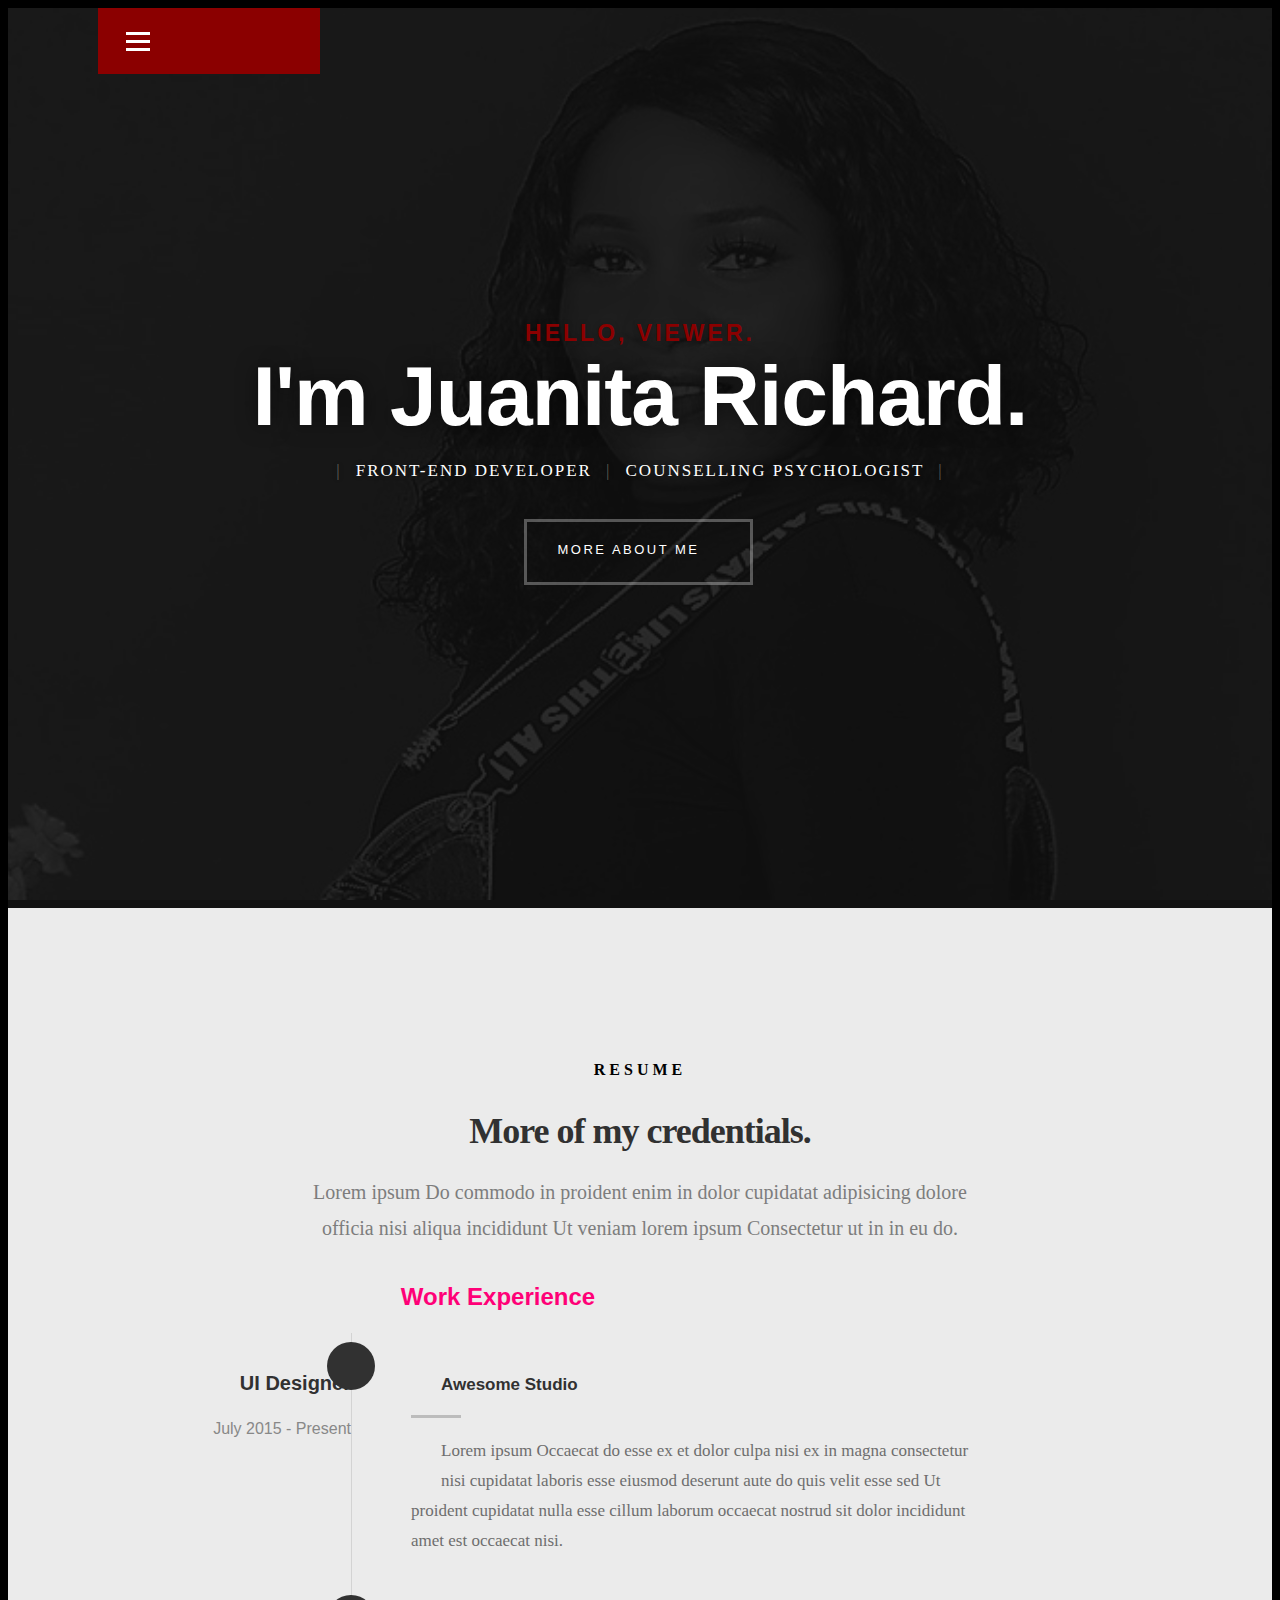
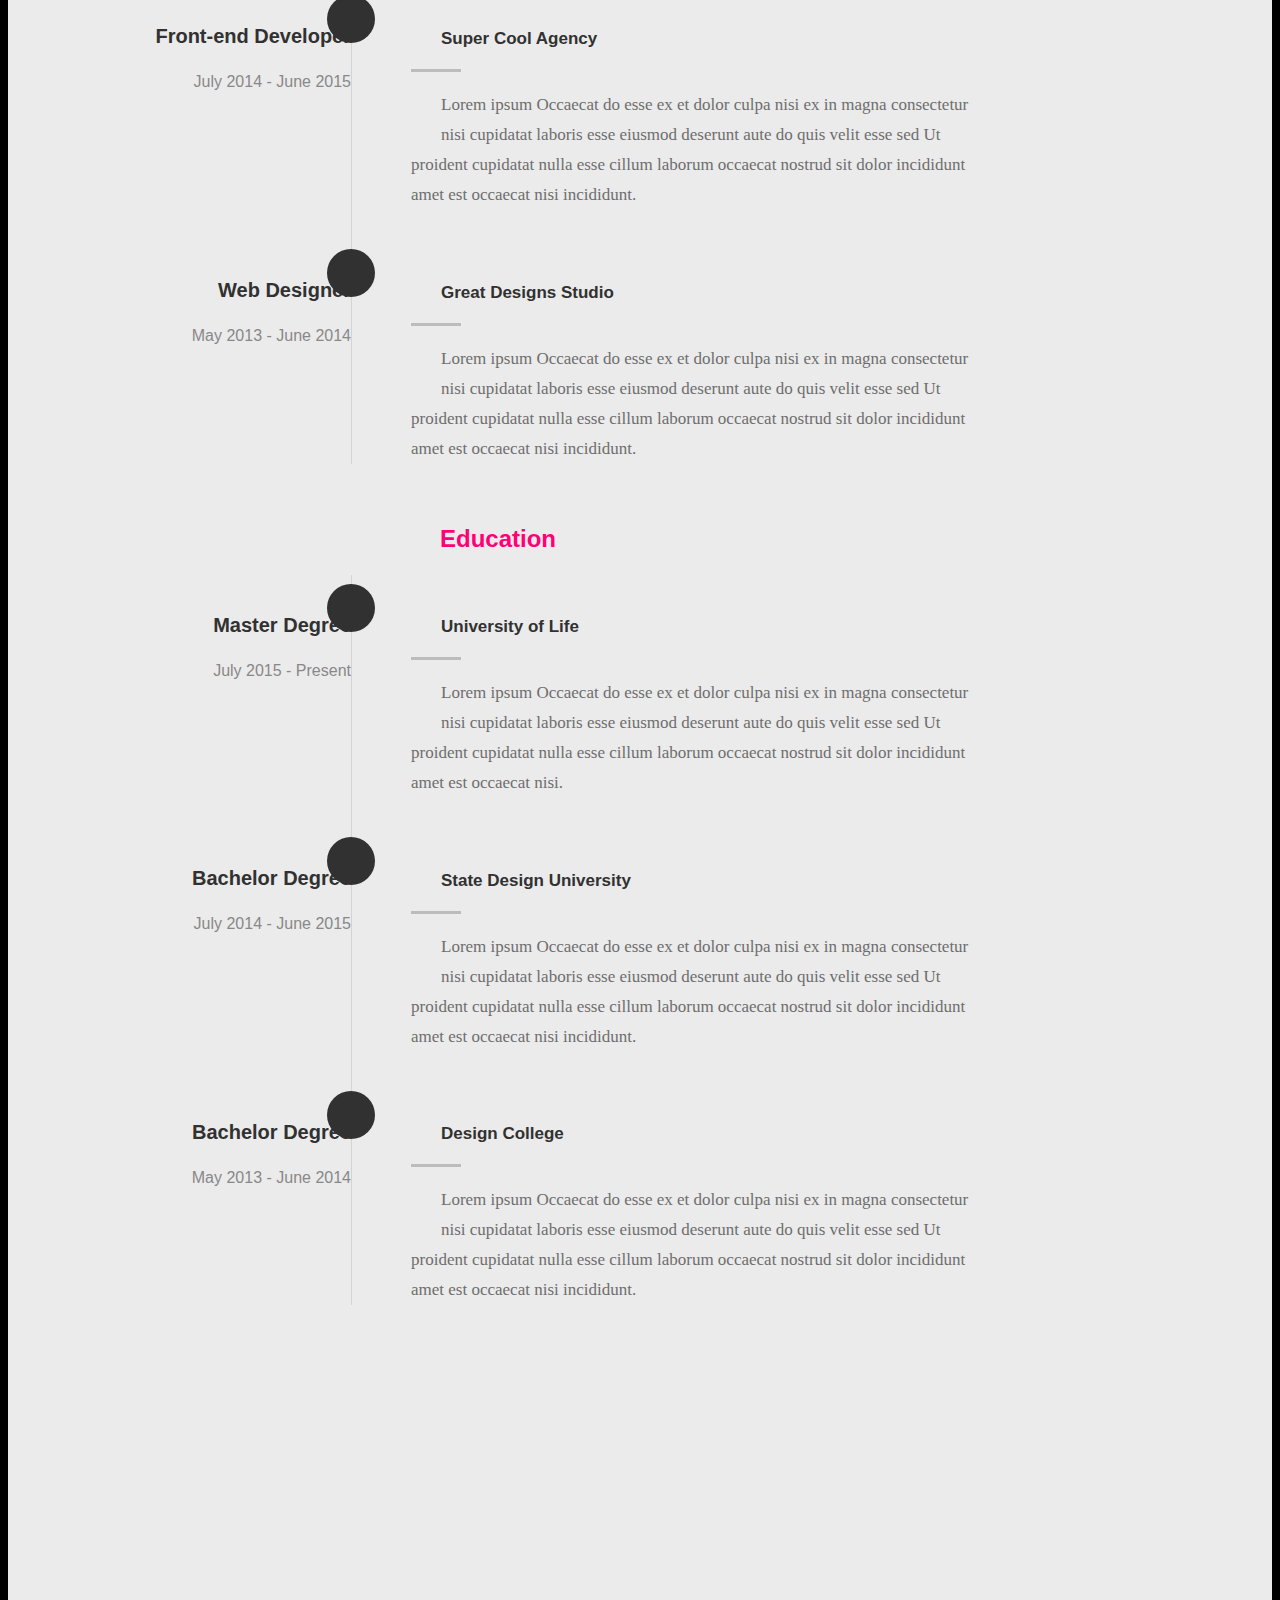
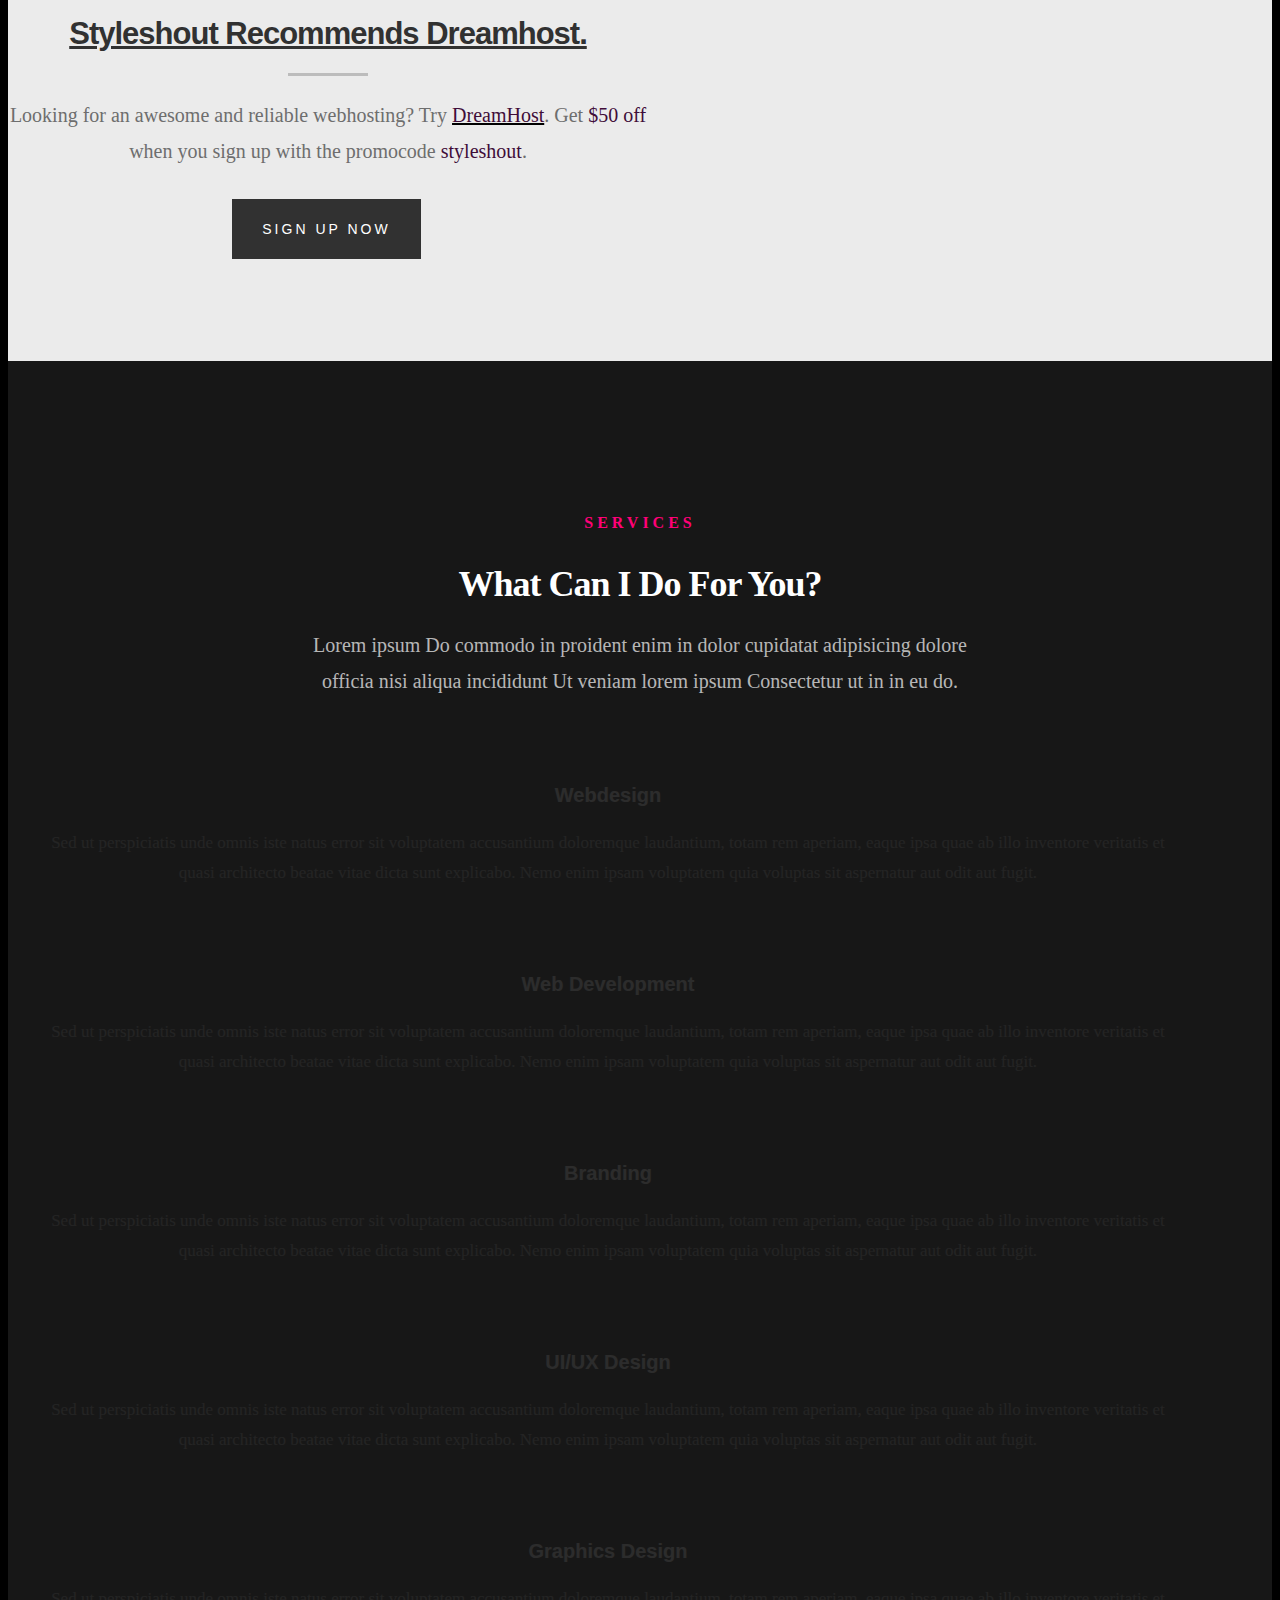
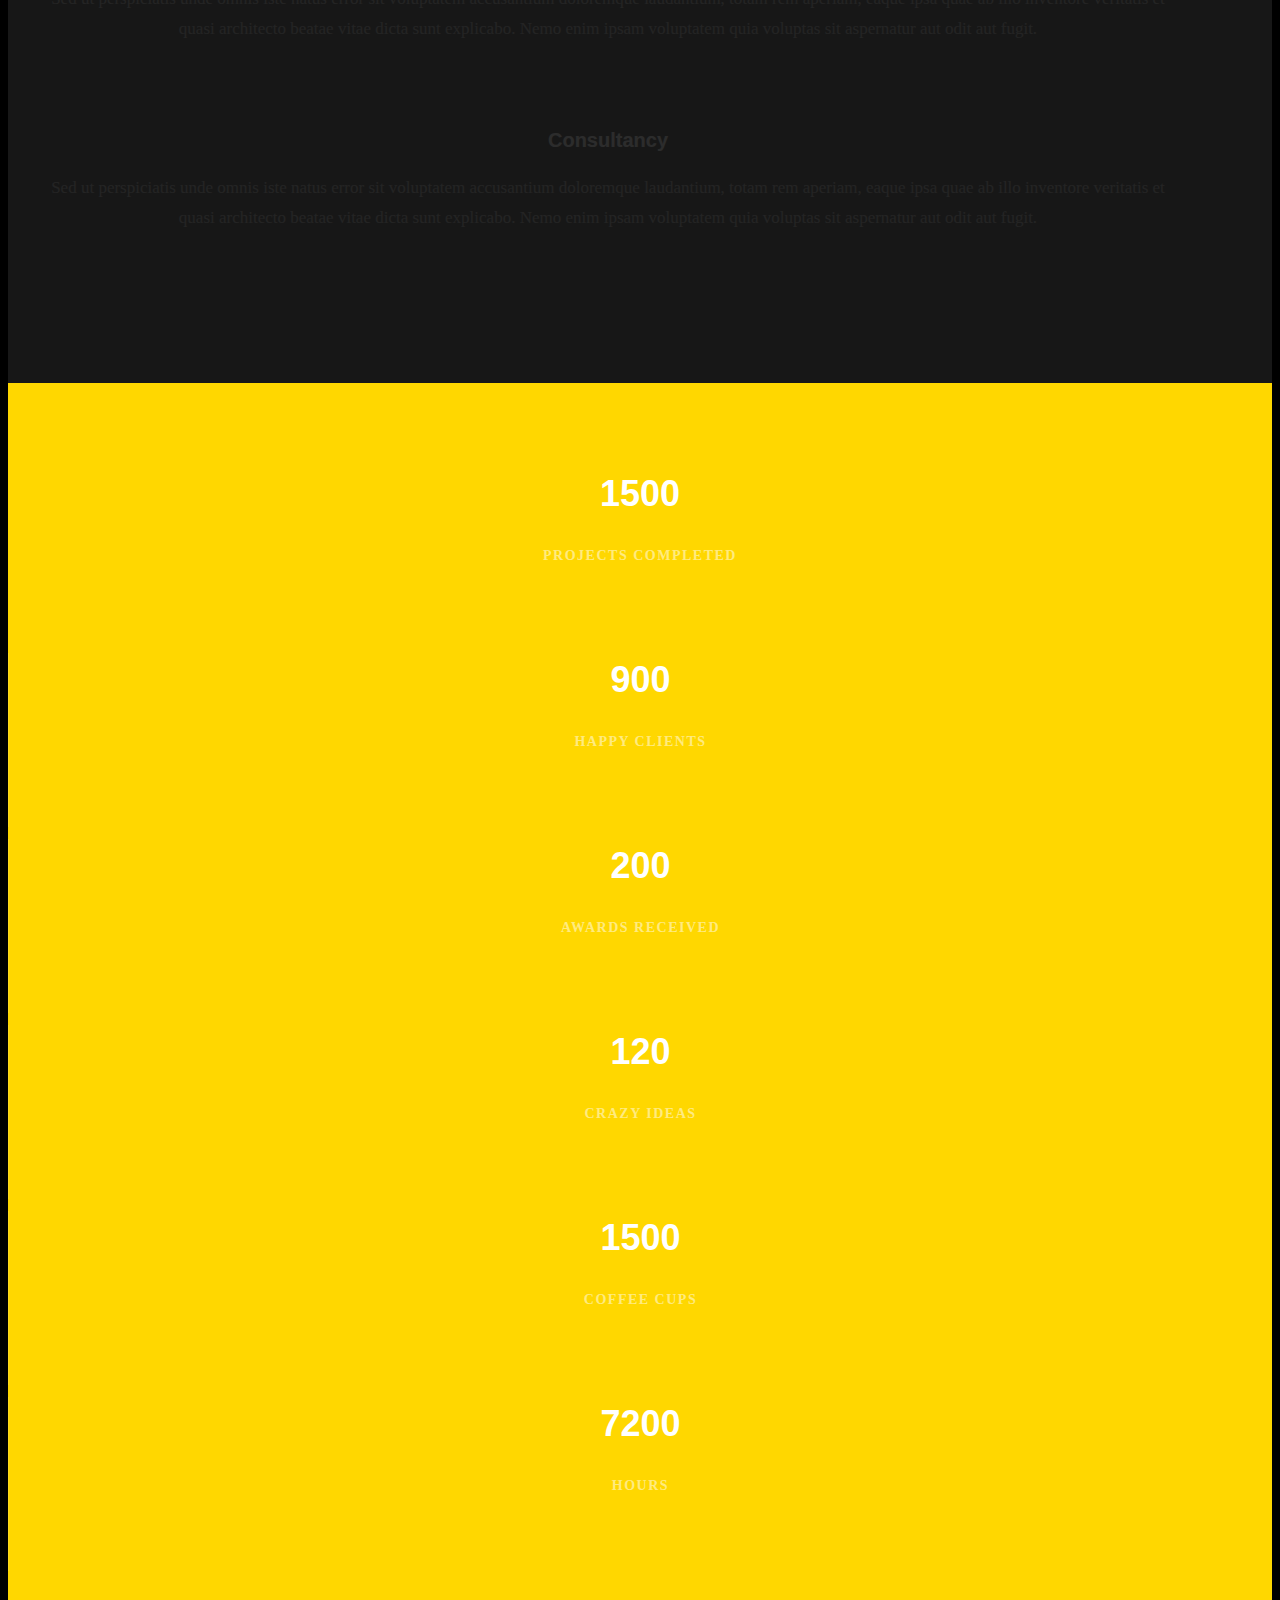
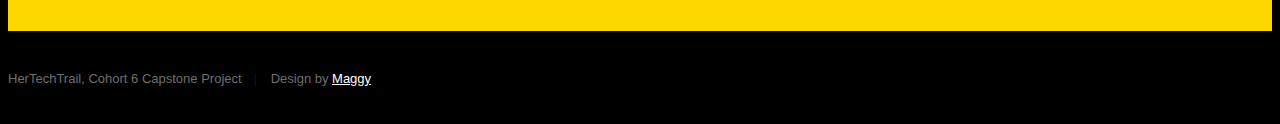
==== index.html @ a8eac324 "my first commit" ====
<!DOCTYPE html>
<!--[if IE 8 ]><html class="no-js oldie ie8" lang="en"> <![endif]-->
<!--[if IE 9 ]><html class="no-js oldie ie9" lang="en"> <![endif]-->
<!--[if (gte IE 9)|!(IE)]><!--><html class="no-js" lang="en"> <!--<![endif]-->
<head>

   <!--- basic page needs
   ================================================== -->
   <meta charset="utf-8">
	<title>Portfolio site</title>
	<meta name="description" content="">  
	<meta name="author" content="">

   <!-- mobile specific metas
   ================================================== -->
	<meta name="viewport" content="width=device-width, initial-scale=1, maximum-scale=1">

 	<!-- CSS
   ================================================== --> 
   <link rel="stylesheet" href="css/base.css">  
   <link rel="stylesheet" href="css/main.css">
   <link rel="stylesheet" href="css/vendor.css">     

   <!-- script
   ================================================== -->   
	<script src="js/modernizr.js"></script>
	<script src="js/pace.min.js"></script>

   <!-- favicons
	================================================== -->
	<link rel="icon" type="image/png" href="favicon.png">

</head>

<body id="top">

	<!-- header 
   ================================================== -->
   <header>   	
   	<div class="row">

   		<div class="top-bar">
   			<a class="menu-toggle" href="#"><span>Menu</span></a>

	   		<div class="logo">
		         <a href="index.html"></a>
		      </div>		      

		   	<nav id="main-nav-wrap">
					<ul class="main-navigation">
						<li><a href="./index.html" title="">Home</a></li>
						<li><a href="./about.html" title="">About</a></li>
						<li><a class="smoothscroll"  href="#resume" title="">Resume</a></li>
						<li><a href="./portfolio.html" title="">Portfolio</a></li>
						<li><a href="./contact.html" title="">Contact</a></li>	
					</ul>
				</nav>    		
   		</div> <!-- /top-bar --> 
   		
   	</div> <!-- /row --> 		
   </header> <!-- /header -->

	<!-- intro section
   ================================================== -->
   <section id="intro">   

   	<div class="intro-overlay"></div>	

   	<div class="intro-content">
   		<div class="row">

   			<div class="col-twelve">

	   			<h5>Hello, Viewer.</h5>
	   			<h1>I'm Juanita Richard.</h1>

	   			<p class="intro-position">
	   				<span>Front-end Developer</span>
	   				<span>Counselling Psychologist</span> 
	   			</p>

	   			<a class="button stroke" href="./about.html" title="">More About Me</a>

	   		</div>  
   			
   		</div>   		 		
   	</div> <!-- /intro-content --> 

   	<ul class="intro-social">        
         <li><a href="#"><i class="fa fa-facebook"></i></a></li>
         <li><a href="https://twitter.com/MizAnnieBrown"><i class="fa fa-twitter"></i></a></li>
         <li><a href="#"><i class="fa fa-instagram"></i></a></li>
		 <li> <a href="https://www.linkedin.com/in/juanita-richard-7887b7243/"><i  class="fa fa-linkedin"></i></a></li>
      </ul> <!-- /intro-social -->      	

   </section> <!-- /intro -->


   


   <!-- resume Section
   ================================================== -->
	<section id="resume" class="grey-section">

		<div class="row section-intro">
   		<div class="col-twelve">

   			<h5>Resume</h5>
   			<h1>More of my credentials.</h1>

   			<p class="lead">Lorem ipsum Do commodo in proident enim in dolor cupidatat adipisicing dolore officia nisi aliqua incididunt Ut veniam lorem ipsum Consectetur ut in in eu do.</p>

   		</div>   		
   	</div> <!-- /section-intro--> 

   	<div class="row resume-timeline">

   		<div class="col-twelve resume-header">

   			<h2>Work Experience</h2>

   		</div> <!-- /resume-header -->

   		<div class="col-twelve">

   			<div class="timeline-wrap">

   				<div class="timeline-block">

	   				<div class="timeline-ico">
	   					<i class="fa fa-graduation-cap"></i>
	   				</div>

	   				<div class="timeline-header">
	   					<h3>UI Designer</h3>
	   					<p>July 2015 - Present</p>
	   				</div>

	   				<div class="timeline-content">
	   					<h4>Awesome Studio</h4>
	   					<p>Lorem ipsum Occaecat do esse ex et dolor culpa nisi ex in magna consectetur nisi cupidatat laboris esse eiusmod deserunt aute do quis velit esse sed Ut proident cupidatat nulla esse cillum laborum occaecat nostrud sit dolor incididunt amet est occaecat nisi.</p>
	   				</div>

	   			</div> <!-- /timeline-block -->

	   			<div class="timeline-block">

	   				<div class="timeline-ico">
	   					<i class="fa fa-graduation-cap"></i>
	   				</div>

	   				<div class="timeline-header">
	   					<h3>Front-end Developer</h3>
	   					<p>July 2014 - June 2015</p>
	   				</div>

	   				<div class="timeline-content">
	   					<h4>Super Cool Agency</h4>
	   					<p>Lorem ipsum Occaecat do esse ex et dolor culpa nisi ex in magna consectetur nisi cupidatat laboris esse eiusmod deserunt aute do quis velit esse sed Ut proident cupidatat nulla esse cillum laborum occaecat nostrud sit dolor incididunt amet est occaecat nisi incididunt.</p>
	   				</div>

	   			</div> <!-- /timeline-block -->

	   			<div class="timeline-block">

	   				<div class="timeline-ico">
	   					<i class="fa fa-graduation-cap"></i>
	   				</div>

	   				<div class="timeline-header">
	   					<h3>Web Designer</h3>
	   					<p>May 2013 - June 2014</p>
	   				</div>

	   				<div class="timeline-content">
	   					<h4>Great Designs Studio</h4>
	   					<p>Lorem ipsum Occaecat do esse ex et dolor culpa nisi ex in magna consectetur nisi cupidatat laboris esse eiusmod deserunt aute do quis velit esse sed Ut proident cupidatat nulla esse cillum laborum occaecat nostrud sit dolor incididunt amet est occaecat nisi incididunt.</p>
	   				</div>

	   			</div> <!-- /timeline-block -->

   			</div> <!-- /timeline-wrap -->   			

   		</div> <!-- /col-twelve -->
   		
   	</div> <!-- /resume-timeline -->
   	
   	<div class="row resume-timeline">

   		<div class="col-twelve resume-header">

   			<h2>Education</h2>

   		</div> <!-- /resume-header -->

   		<div class="col-twelve">

   			<div class="timeline-wrap">

   				<div class="timeline-block">

	   				<div class="timeline-ico">
	   					<i class="fa fa-briefcase"></i>
	   				</div>

	   				<div class="timeline-header">
	   					<h3>Master Degree</h3>
	   					<p>July 2015 - Present</p>
	   				</div>

	   				<div class="timeline-content">
	   					<h4>University of Life</h4>
	   					<p>Lorem ipsum Occaecat do esse ex et dolor culpa nisi ex in magna consectetur nisi cupidatat laboris esse eiusmod deserunt aute do quis velit esse sed Ut proident cupidatat nulla esse cillum laborum occaecat nostrud sit dolor incididunt amet est occaecat nisi.</p>
	   				</div>

	   			</div> <!-- /timeline-block -->

	   			<div class="timeline-block">

	   				<div class="timeline-ico">
	   					<i class="fa fa-briefcase"></i>
	   				</div>

	   				<div class="timeline-header">
	   					<h3>Bachelor Degree</h3>
	   					<p>July 2014 - June 2015</p>
	   				</div>

	   				<div class="timeline-content">
	   					<h4>State Design University</h4>
	   					<p>Lorem ipsum Occaecat do esse ex et dolor culpa nisi ex in magna consectetur nisi cupidatat laboris esse eiusmod deserunt aute do quis velit esse sed Ut proident cupidatat nulla esse cillum laborum occaecat nostrud sit dolor incididunt amet est occaecat nisi incididunt.</p>
	   				</div>

	   			</div> <!-- /timeline-block -->

	   			<div class="timeline-block">

	   				<div class="timeline-ico">
	   					<i class="fa fa-briefcase"></i>
	   				</div>

	   				<div class="timeline-header">
	   					<h3>Bachelor Degree</h3>
	   					<p>May 2013 - June 2014</p>
	   				</div>

	   				<div class="timeline-content">
	   					<h4>Design College</h4>
	   					<p>Lorem ipsum Occaecat do esse ex et dolor culpa nisi ex in magna consectetur nisi cupidatat laboris esse eiusmod deserunt aute do quis velit esse sed Ut proident cupidatat nulla esse cillum laborum occaecat nostrud sit dolor incididunt amet est occaecat nisi incididunt.</p>
	   				</div>

	   			</div> <!-- /timeline-block -->

   			</div> <!-- /timeline-wrap -->   			

   		</div> <!-- /col-twelve -->
   		
   	</div> <!-- /resume-timeline -->
		
	</section> <!-- /features -->


	

	<!-- CTA Section
   ================================================== -->
	<section id="cta" class="grey-section">

   	<div class="row cta-content">

   		<div class="col-twelve section-ads">  

	     		<h2 class="h01"><a href="http://www.dreamhost.com/r.cgi?287326|STYLESHOUT">Styleshout Recommends Dreamhost.</a></h2>

		      <p class="lead">
		      Looking for an awesome and reliable webhosting? Try <a href="http://www.dreamhost.com/r.cgi?287326|STYLESHOUT"><span>DreamHost</span></a>.
				Get <span>$50 off</span> when you sign up with the promocode <span>styleshout</span>. 
				<!-- Simply type	the promocode in the box labeled “Promo Code” when placing your order. -->	
				</p>

				<div class="action">
			      <a class="button button-primary large" href="http://www.dreamhost.com/r.cgi?287326|STYLESHOUT">Sign Up Now</a>
		      </div>		     	

   		</div>

   	</div> <!-- /cta-content -->

   </section> <!-- /cta --> 

	
	<!-- services Section
   ================================================== -->
	<section id="services">

		<div class="overlay"></div>

		<div class="row section-intro">
   		<div class="col-twelve">

   			<h5>Services</h5>
   			<h1>What Can I Do For You?</h1>

   			<p class="lead">Lorem ipsum Do commodo in proident enim in dolor cupidatat adipisicing dolore officia nisi aliqua incididunt Ut veniam lorem ipsum Consectetur ut in in eu do.</p>

   		</div>   		
   	</div> <!-- /section-intro -->

   	<div class="row services-content">

   		<div id="owl-slider" class="owl-carousel services-list">

	      	<div class="service">	

	      		<span class="icon"><i class="icon-earth"></i></span>            

	            <div class="service-content">	

	            	 <h3>Webdesign</h3>

		            <p class="desc">Sed ut perspiciatis unde omnis iste natus error sit voluptatem accusantium doloremque laudantium, totam rem aperiam, eaque ipsa quae ab illo inventore veritatis et quasi architecto beatae vitae dicta sunt explicabo. Nemo enim ipsam voluptatem quia voluptas sit aspernatur aut odit aut fugit.
	         		</p>
	         		
	         	</div> 	         	 

				</div> <!-- /service -->

				<div class="service">	

					<span class="icon"><i class="icon-window"></i></span>                          

	            <div class="service-content">	

	            	<h3>Web Development</h3>  

		            <p class="desc">Sed ut perspiciatis unde omnis iste natus error sit voluptatem accusantium doloremque laudantium, totam rem aperiam, eaque ipsa quae ab illo inventore veritatis et quasi architecto beatae vitae dicta sunt explicabo. Nemo enim ipsam voluptatem quia voluptas sit aspernatur aut odit aut fugit.
	         		</p>

	            </div>	                          

			   </div> <!-- /service -->

			   <div class="service">

			   	<span class="icon"><i class="icon-paint-brush"></i></span>		            

	            <div class="service-content">

	            	<h3>Branding</h3>

		            <p class="desc">Sed ut perspiciatis unde omnis iste natus error sit voluptatem accusantium doloremque laudantium, totam rem aperiam, eaque ipsa quae ab illo inventore veritatis et quasi architecto beatae vitae dicta sunt explicabo. Nemo enim ipsam voluptatem quia voluptas sit aspernatur aut odit aut fugit.
	        			</p> 

	            </div> 	            	               

			   </div> <!-- /service -->

				<div class="service">

					<span class="icon"><i class="icon-toggles"></i></span>	              

	            <div class="service-content">

	            	<h3>UI/UX Design</h3>

		            <p class="desc">Sed ut perspiciatis unde omnis iste natus error sit voluptatem accusantium doloremque laudantium, totam rem aperiam, eaque ipsa quae ab illo inventore veritatis et quasi architecto beatae vitae dicta sunt explicabo. Nemo enim ipsam voluptatem quia voluptas sit aspernatur aut odit aut fugit.
	         		</p> 
	         		
	            </div>                

				</div> <!-- /service -->

			   <div class="service">

			   	<span class="icon"><i class="icon-image"></i></span>	            

	            <div class="service-content">

	            	<h3>Graphics Design</h3>

		            <p class="desc">Sed ut perspiciatis unde omnis iste natus error sit voluptatem accusantium doloremque laudantium, totam rem aperiam, eaque ipsa quae ab illo inventore veritatis et quasi architecto beatae vitae dicta sunt explicabo. Nemo enim ipsam voluptatem quia voluptas sit aspernatur aut odit aut fugit.
	        			</p> 

	            </div>	               

			   </div> <!-- /service -->

			   <div class="service">

			   	<span class="icon"><i class="icon-chat"></i></span>	   	           

	            <div class="service-content">

	            	 <h3>Consultancy</h3>

		            <p class="desc">Sed ut perspiciatis unde omnis iste natus error sit voluptatem accusantium doloremque laudantium, totam rem aperiam, eaque ipsa quae ab illo inventore veritatis et quasi architecto beatae vitae dicta sunt explicabo. Nemo enim ipsam voluptatem quia voluptas sit aspernatur aut odit aut fugit.
	        			</p> 
	        			
	            </div>	               

			   </div> <!-- /service -->

	      </div> <!-- /services-list -->
   		
   	</div> <!-- /services-content -->
		
	</section> <!-- /services -->	


	<!-- stats Section
   ================================================== -->
	<section id="stats" class="count-up">

		<div class="row">
			<div class="col-twelve">

				<div class="block-1-6 block-s-1-3 block-tab-1-2 block-mob-full stats-list">

					<div class="bgrid stat">

						<div class="icon-part">
							<i class="icon-pencil-ruler"></i>
						</div>

						<h3 class="stat-count">
							1500
						</h3>

						<h5 class="stat-title">
							Projects Completed
						</h5>

					</div> <!-- /stat -->					

					<div class="bgrid stat">

						<div class="icon-part">
							<i class="icon-users"></i>
						</div>

						<h3 class="stat-count">
							900
						</h3>

						<h5 class="stat-title">
							Happy Clients
						</h5>

					</div> <!-- /stat -->

					<div class="bgrid stat">

						<div class="icon-part">
							<i class="icon-badge"></i>
						</div>

						<h3 class="stat-count">
							200
						</h3>

						<h5 class="stat-title">
							Awards Received
						</h5>

					</div> <!-- /stat -->									

					<div class="bgrid stat">

						<div class="icon-part">
							<i class="icon-light-bulb"></i>
						</div>

						<h3 class="stat-count">
							120
						</h3>

						<h5 class="stat-title">
							Crazy Ideas
						</h5>

					</div> <!-- /stat -->

					<div class="bgrid stat">

						<div class="icon-part">
							<i class="icon-cup"></i>
						</div>

						<h3 class="stat-count">
							1500
						</h3>

						<h5 class="stat-title">
							Coffee Cups
						</h5>

					</div> <!-- /stat -->

					<div class="bgrid stat">

						<div class="icon-part">
							<i class="icon-clock"></i>
						</div>

						<h3 class="stat-count">
							7200
						</h3>

						<h5 class="stat-title">
							Hours
						</h5>

					</div> <!-- /stat -->

				</div> <!-- /stats-list -->

			</div> <!-- /twelve -->
		</div> <!-- /row -->

	</section> <!-- /stats -->

	
   

   <!-- footer
   ================================================== -->

   <footer>
     	<div class="row">

     		<div class="col-six tab-full pull-right social">

     			<ul class="footer-social">        
			      <li><a href="#"><i class="fa fa-facebook"></i></a></li>
			      <li><a href="#"><i class="fa fa-behance"></i></a></li>
			      <li><a href="#"><i class="fa fa-twitter"></i></a></li>
			      <li><a href="#"><i class="fa fa-dribbble"></i></a></li>
			      <li><a href="#"><i class="fa fa-instagram"></i></a></li>
			   </ul> 
	      		
	      </div>

      	<div class="col-six tab-full">
	      	<div class="copyright">
		        	<span>HerTechTrail, Cohort
						6 Capstone Project</span> 
		        	<span>Design by <a href="">Maggy</a></span>	         	
		         </div>		                  
	      	</div>

	      	<div id="go-top">
		         <a class="smoothscroll" title="Back to Top" href="#top"><i class="fa fa-long-arrow-up"></i></a>
		      </div>

      	</div> <!-- /row -->     	
   </footer>  

   <div id="preloader"> 
    	<div id="loader"></div>
   </div> 

   <!-- Java Script
   ================================================== --> 
   <script src="js/jquery-2.1.3.min.js"></script>
   <script src="js/plugins.js"></script>
   <script src="js/main.js"></script>

</body>

</html>
---- css/main.css ----
/**
 * =================================================================== 
 *
 *  Kards v1.0 Main Stylesheet
 *  url: styleshout.com
 *  03-01-2016
 *  ------------------------------------------------------------------
 *  TOC:
 *  01. webfonts and iconfonts
 *  02. base style overrides
 *  03. typography & general theme styles
 *  04. preloader
 *  05. forms
 *  06. buttons 
 *  07. other components
 *  08. common styles
 *  09. header styles
 *  10. intro
 *  11. about
 *  12. resume
 *  13. portfolio
 *  14. call-to-action section
 *  15. services
 *  16. stats
 *  17. contact
 *  18. footer
 *
 * =================================================================== 
 */


/** 
 * ===================================================================
 * 01. webfonts and iconfonts - (_document-setup.scss)
 *
 * ------------------------------------------------------------------- 
 */
@import url("fonts.css");
@import url("font-awesome/css/font-awesome.min.css");
@import url("micons/micons.css");


/** 
 * ===================================================================
 * 02. base style overrides - (_document-setup.scss)
 *
 * ------------------------------------------------------------------- 
 */
html {
	font-size: 10px;
}

@media only screen and (max-width:1024px) {
	html {
		font-size: 9.411764705882353px;
	}
}
@media only screen and (max-width:768px) {
	html {
		font-size: 10px;
	}
}
@media only screen and (max-width:400px) {
	html {
		font-size: 9.411764705882353px;
	}
}

html, body {
	height: 100%;
}
body {
	background: black;
	font-family: "lora-regular", serif;
	font-size: 1.7rem;
	line-height: 3rem;
	color: #6e6e6e;
}

/**
 * links - (_document-setup.scss)
 * -------------------------------------------------------------------
 */
a, a:visited {
	color: #000000;
	-moz-transition: all 0.3s ease-in-out;
	-o-transition: all 0.3s ease-in-out;
	-webkit-transition: all 0.3s ease-in-out;
	-ms-transition: all 0.3s ease-in-out;
	transition: all 0.3s ease-in-out;
}
a:hover, a:focus, a:active {
	color: black;
	outline: 0;
}

/** 
 * ===================================================================
 * 03. typography & general theme styles - (_document-setup.scss)
 *
 * ------------------------------------------------------------------- 
 */
h1, h2, h3, h4, h5, h6, .h01, .h02, .h03, .h04, .h05, .h06 {
	font-family: "poppins-semibold", sans-serif;
	color: #313131;
	font-style: normal;
	text-rendering: optimizeLegibility;
	margin-bottom: 2.1rem;
}
h3, .h03, h4, .h04 {
	margin-bottom: 1.8rem;
}
h5, .h05, h6, .h06 {
	font-family: "poppins-bold";
	margin-bottom: 1.2rem;
}
h1, .h01 {
	font-size: 3.1rem;
	line-height: 1.355;
	letter-spacing: -.1rem;
}
@media only screen and (max-width:600px) {
	h1, .h01 {
		font-size: 2.6rem;
		letter-spacing: -.07rem;
	}
}
h2, .h02 {
	font-size: 2.4rem;
	line-height: 1.25;
}
h3, .h03 {
	font-size: 2rem;
	line-height: 1.5;
}
h4, .h04 {
	font-size: 1.7rem;
	line-height: 1.765;
}
h5, .h05 {
	font-size: 1.4rem;
	line-height: 1.714;
	text-transform: uppercase;
	letter-spacing: .15rem;
}
h6, .h06 {
	font-size: 1.3rem;
	line-height: 1.846;
	text-transform: uppercase;
	letter-spacing: .15rem;
}
p img {
	margin: 0;
}
p.lead {
	font-family: "lora-regular", serif;
	font-size: 2rem;
	line-height: 1.8;
	color: #888888;
}
@media only screen and (max-width:768px) {
	p.lead {
		font-size: 1.7rem;
	}
}
em, i, strong, b {
	font-size: 1.7rem;
	line-height: 3rem;
	font-style: normal;
	font-weight: normal;
}
em, i {
	font-family: "lora-italic", serif;
}
strong, b {
	font-family: "lora-bold", serif;
}
small {
	font-size: 1.2rem;
	line-height: inherit;
}
blockquote {
	margin: 3rem 0;
	padding-left: 4rem;
	position: relative;
}
blockquote:before {
	content: "\201C";
	font-size: 8rem;
	line-height: 0px;
	margin: 0;
	color: #313131;
	font-family: arial, sans-serif;
	position: absolute;
	top: 3rem;
	left: 0;
}
blockquote p {
	font-family: georgia, serif;
	font-style: italic;
	padding: 0;
	font-size: 1.9rem;
	line-height: 1.737;
}
blockquote cite {
	display: block;
	font-size: 1.3rem;
	font-style: normal;
	line-height: 1.616;
}
blockquote cite:before {
	content: "\2014 \0020";
}
blockquote cite a, blockquote cite a:visited {
	color: #888888;
	border: none;
}
abbr {
	font-family: "poppins-bold", serif;
	font-variant: small-caps;
	text-transform: lowercase;
	letter-spacing: .05rem;
	color: #888888;
}
var, kbd, samp, code, pre {
	font-family: Consolas, "Andale Mono", Courier, "Courier New", monospace;
}
pre {
	padding: 2.4rem 3rem 3rem;
	background: #F1F1F1;
}
code {
	font-size: 1.4rem;
	margin: 0 .2rem;
	padding: .3rem .6rem;
	white-space: nowrap;
	background: #F1F1F1;
	border: 1px solid #E1E1E1;
	border-radius: 3px;
}
pre > code {
	display: block;
	white-space: pre;
	line-height: 2;
	padding: 0;
	margin: 0;
}
pre.prettyprint > code {
	border: none;
}
del {
	text-decoration: line-through;
}
abbr[title], dfn[title] {
	border-bottom: 1px dotted;
	cursor: help;
}
mark {
	background: #FFF49B;
	color: #000;
}
hr {
	border: solid #d2d2d2;
	border-width: 1px 0 0;
	clear: both;
	margin: 2.4rem 0 1.5rem;
	height: 0;
}

/**
 * Lists - (_document-setup.scss)  
 * -------------------------------------------------------------------
 */
ol {
	list-style: decimal;
}
ul {
	list-style: disc;
}
li {
	display: list-item;
}
ol, ul {
	margin-left: 1.7rem;
}
ul li {
	padding-left: .4rem;
}
ul ul, ul ol, ol ol, ol ul {
	margin: .6rem 0 .6rem 1.7rem;
}
ul.disc li {
	display: list-item;
	list-style: none;
	padding: 0 0 0 .8rem;
	position: relative;
}
ul.disc li::before {
	content: "";
	display: inline-block;
	width: 8px;
	height: 8px;
	border-radius: 50%;
	background: gold;
	position: absolute;
	left: -17px;
	top: 11px;
	vertical-align: middle;
}
dt {
	margin: 0;
	color:gold
}
dd {
	margin: 0 0 0 2rem;
}

/**
 * tables - (_document-setup.scss)  
 * -------------------------------------------------------------------
 */
table {
	border-width: 0;
	width: 100%;
	max-width: 100%;
	font-family: "lora-regular", sans-serif;
}
th, td {
	padding: 1.5rem 3rem;
	text-align: left;
	border-bottom: 1px solid #E8E8E8;
}
th {
	color: #313131;
	font-family: "poppins-bold", sans-serif;
}
td {
	line-height: 1.5;
}
th:first-child, td:first-child {
	padding-left: 0;
}
th:last-child, td:last-child {
	padding-right: 0;
}
.table-responsive {
	overflow-x: auto;
	-webkit-overflow-scrolling: touch;
}

/**
 * Spacing - (_document-setup.scss)  
 * -------------------------------------------------------------------
 */
button, .button {
	margin-bottom: 1.2;
}
fieldset {
	margin-bottom: 1.5rem;
}
input,
textarea,
select,
pre,
blockquote,
figure,
table,
p,
ul,
ol,
dl,
form,
.fluid-video-wrapper,
.ss-custom-select {
	margin-bottom: 3rem;
}

/**
 * floated image - (_document-setup.scss)  
 * -------------------------------------------------------------------
 */
img.pull-right {
	margin: .9rem 0 0 2.4rem;
}
img.pull-left {
	margin: .9rem 2.4rem 0 0;
}

/**
 * block grid paddings - (_document-setup.scss) 
 * -------------------------------------------------------------------
 */
.bgrid {
	padding: 0 20px;
}
@media only screen and (max-width:1024px) {
	.bgrid {
		padding: 0 18px;
	}
}
@media only screen and (max-width:768px) {
	.bgrid {
		padding: 0 15px;
	}
}
@media only screen and (max-width:600px) {
	.bgrid {
		padding: 0 10px;
	}
}
@media only screen and (max-width:400px) {
	.bgrid {
		padding: 0;
	}
}

/**
 * pace.js styles - minimal  - (_document-setup.scss)
 * -------------------------------------------------------------------
 */
.pace {
	-webkit-pointer-events: none;
	pointer-events: none;
	-webkit-user-select: none;
	-moz-user-select: none;
	user-select: none;
}
.pace-inactive {
	display: none;
}
.pace .pace-progress {
	background: gold;
	position: fixed;
	z-index: 900;
	top: 0;
	right: 100%;
	width: 100%;
	height: 6px;
}

/** 
 * ===================================================================
 * 04. preloader - (_preloader-1.scss)
 *
 * ------------------------------------------------------------------- 
 */
#preloader {
	position: fixed;
	top: 0;
	left: 0;
	right: 0;
	bottom: 0;
	background: #151515;
	z-index: 800;
	height: 100%;
	width: 100%;
}
.no-js #preloader, .oldie #preloader {
	display: none;
}
#loader {
	position: absolute;
	left: 50%;
	top: 50%;
	width: 60px;
	height: 60px;
	margin: -30px 0 0 -30px;
	padding: 0;
}
#loader:before {
	content: "";
	border-top: 11px solid rgba(255, 255, 255, 0.1);
	border-right: 11px solid rgba(255, 255, 255, 0.1);
	border-bottom: 11px solid rgba(255, 255, 255, 0.1);
	border-left: 11px solid #FF0077;
	-webkit-animation: load 1.1s infinite linear;
	animation: load 1.1s infinite linear;
	display: block;
	border-radius: 50%;
	width: 60px;
	height: 60px;
}
@-webkit-keyframes load {
	0% {
		-webkit-transform: rotate(0deg);
		transform: rotate(0deg);
	}
	100% {
		-webkit-transform: rotate(360deg);
		transform: rotate(360deg);
	}
}
@keyframes load {
	0% {
		-webkit-transform: rotate(0deg);
		transform: rotate(0deg);
	}
	100% {
		-webkit-transform: rotate(360deg);
		transform: rotate(360deg);
	}
}

/** 
 * ===================================================================
 * 05. forms - (_forms.scss)
 *
 * ------------------------------------------------------------------- 
 */
fieldset {
	border: none;
}
input[type="email"],
input[type="number"],
input[type="search"],
input[type="text"],
input[type="tel"],
input[type="url"],
input[type="password"],
textarea,
select {
	display: block;
	height: 6rem;
	padding: 1.5rem 0;
	border: 0;
	outline: none;
	vertical-align: middle;
	color: #313131;
	font-family: "poppins-regular", sans-serif;
	font-size: 1.5rem;
	line-height: 3rem;
	max-width: 100%;
	background: transparent;
	border-bottom: 1px solid rgba(0, 0, 0, 0.3);
	-moz-transition: all 0.3s ease-in-out;
	-o-transition: all 0.3s ease-in-out;
	-webkit-transition: all 0.3s ease-in-out;
	-ms-transition: all 0.3s ease-in-out;
	transition: all 0.3s ease-in-out;
}
.ss-custom-select {
	position: relative;
	padding: 0;
}
.ss-custom-select select {
	-webkit-appearance: none;
	-moz-appearance: none;
	-ms-appearance: none;
	-o-appearance: none;
	appearance: none;
	text-indent: 0.01px;
	text-overflow: '';
	margin: 0;
	line-height: 3rem;
	vertical-align: middle;
}
.ss-custom-select select option {
	padding-left: 2rem;
	padding-right: 2rem;
}
.ss-custom-select select::-ms-expand {
	display: none;
}
.ss-custom-select::after {
	content: '\f0d7';
	font-family: 'FontAwesome';
	position: absolute;
	top: 50%;
	right: 1.5rem;
	margin-top: -10px;
	bottom: auto;
	width: 20px;
	height: 20px;
	line-height: 20px;
	font-size: 18px;
	text-align: center;
	pointer-events: none;
	color: #252525;
}

/* IE9 and below */
.oldie .ss-custom-select::after {
	display: none;
}
textarea {
	min-height: 25rem;
}
input[type="email"]:focus,
input[type="number"]:focus,
input[type="search"]:focus,
input[type="text"]:focus,
input[type="tel"]:focus,
input[type="url"]:focus,
input[type="password"]:focus,
textarea:focus,
select:focus {
	color: #cc005f;
	border-bottom: 1px solid #FF0077;
}
label, legend {
	font-family: "poppins-bold", sans-serif;
	font-size: 1.4rem;
	margin-bottom: .6rem;
	color: #3b3b3b;
	display: block;
}
input[type="checkbox"], input[type="radio"] {
	display: inline;
}
label > .label-text {
	display: inline-block;
	margin-left: 1rem;
	font-family: "poppins-regular", sans-serif;
	line-height: inherit;
}
label > input[type="checkbox"], label > input[type="radio"] {
	margin: 0;
	position: relative;
	top: .15rem;
}

/**
 * Style Placeholder Text  
 * -
 */
::-webkit-input-placeholder {
	color: #a1a1a1;
}
:-moz-placeholder {
	color: #a1a1a1;  /* Firefox 18- */
}
::-moz-placeholder {
	color: #a1a1a1;  /* Firefox 19+ */
}
:-ms-input-placeholder {
	color: #a1a1a1;
}
.placeholder {
	color: #a1a1a1 !important;
}

/** 
 * ===================================================================
 * 06. buttons - (_button-essentials.scss)
 *
 * ------------------------------------------------------------------- 
 */
.button,
a.button,
button,
input[type="submit"],
input[type="reset"],
input[type="button"] {
	display: inline-block;
	font-family: "poppins-bold", sans-serif;
	font-size: 1.4rem;
	text-transform: uppercase;
	letter-spacing: .3rem;
	height: 5.4rem;
	line-height: 5.4rem;
	padding: 0 3rem;
	margin: 0 .3rem 1.2rem 0;
	background: #d8d8d8;
	color: #313131;
	text-decoration: none;
	cursor: pointer;
	text-align: center;
	white-space: nowrap;
	border: none;
	-moz-transition: all 0.3s ease-in-out;
	-o-transition: all 0.3s ease-in-out;
	-webkit-transition: all 0.3s ease-in-out;
	-ms-transition: all 0.3s ease-in-out;
	transition: all 0.3s ease-in-out;
}
.button:hover,
a.button:hover,
button:hover,
input[type="submit"]:hover,
input[type="reset"]:hover,
input[type="button"]:hover,
.button:focus,
button:focus,
input[type="submit"]:focus,
input[type="reset"]:focus,
input[type="button"]:focus {
	background: #bebebe;
	color: #000000;
	outline: 0;
}
.button.button-primary,
a.button.button-primary,
button.button-primary,
input[type="submit"].button-primary,
input[type="reset"].button-primary,
input[type="button"].button-primary {
	background: #313131;
	color: #FFFFFF;
}
.button.button-primary:hover,
a.button.button-primary:hover,
button.button-primary:hover,
input[type="submit"].button-primary:hover,
input[type="reset"].button-primary:hover,
input[type="button"].button-primary:hover,
.button.button-primary:focus,
button.button-primary:focus,
input[type="submit"].button-primary:focus,
input[type="reset"].button-primary:focus,
input[type="button"].button-primary:focus {
	background: #1f1f1f;
}
button.full-width, .button.full-width {
	width: 100%;
	margin-right: 0;
}
button.medium, .button.medium {
	height: 5.7rem !important;
	line-height: 5.7rem !important;
	padding: 0 1.8rem !important;
}
button.large, .button.large {
	height: 6rem !important;
	line-height: 6rem !important;
	padding: 0rem 3rem !important;
}
button.stroke, .button.stroke {
	background: transparent !important;
	border: 3px solid #313131;
	line-height: 4.8rem;
}
button.stroke.medium, .button.stroke.medium {
	line-height: 5.1rem !important;
}
button.stroke.large, .button.stroke.large {
	line-height: 5.4rem !important;
}
button.stroke:hover, .button.stroke:hover {
	border: 3px solid gold;
	color: gold;
}
button::-moz-focus-inner, input::-moz-focus-inner {
	border: 0;
	padding: 0;
}


/** 
 * ===================================================================
 * 07. other components - (_others.scss)
 *
 * ------------------------------------------------------------------- 
 */

/**
 * alert box - (_alert-box.scss)
 * -------------------------------------------------------------------
 */
.alert-box {
	padding: 2.1rem 4rem 2.1rem 3rem;
	position: relative;
	margin-bottom: 3rem;
	border-radius: 3px;
	font-family: "poppins-regular", sans-serif;
	font-size: 1.5rem;
}
.alert-box .close {
	position: absolute;
	right: 1.8rem;
	top: 1.8rem;
	cursor: pointer;
}
.ss-error {
	background-color: #ffd1d2;
	color: black;
}
.ss-success {
	background-color: black;
	color: #758c36;
}
.ss-info {
	background-color: #d7ecfb;
	color: #4a95cc;
}
.ss-notice {
	background-color: #fff099;
	color: #bba31b;
}

/**
 * additional typo styles - (_additional-typo.scss)
 * -------------------------------------------------------------------
 */

/**
 * drop cap 
 */
.drop-cap:first-letter {
	float: left;
	margin: 0;
	padding: 1.5rem .6rem 0 0;
	font-size: 8.4rem;
	font-family: "poppins-bold", sans-serif;
	line-height: 6rem;
	text-indent: 0;
	background: transparent;
	color: #313131;
}

/**
 * line definition style
 */
.lining dt, .lining dd {
	display: inline;
	margin: 0;
}
.lining dt + dt:before, .lining dd + dt:before {
	content: "\A";
	white-space: pre;
}
.lining dd + dd:before {
	content: ", ";
}
.lining dd + dd:before {
	content: ", ";
}
.lining dd:before {
	content: ": ";
	margin-left: -0.2em;
}

/**
 * dictionary definition style
 */
.dictionary-style dt {
	display: inline;
	counter-reset: definitions;
}
.dictionary-style dt + dt:before {
	content: ", ";
	margin-left: -0.2em;
}
.dictionary-style dd {
	display: block;
	counter-increment: definitions;
}
.dictionary-style dd:before {
	content: counter(definitions, decimal) ". ";
}

/** 
 * Pull Quotes
 * -----------
 * markup:
 *
 * <aside class="pull-quote">
 *		<blockquote>
 *			<p></p>
 *		</blockquote>
 *	</aside>
 *
 * --------------------------------------------------------------------- 
 */
.pull-quote {
	position: relative;
	padding: 2.1rem 3rem 2.1rem 0px;
}
.pull-quote:before, .pull-quote:after {
	height: 1em;
	position: absolute;
	font-size: 8rem;
	font-family: Arial, Sans-Serif;
	color: #333;
}
.pull-quote:before {
	content: "\201C";
	top: 33px;
	left: 0;
}
.pull-quote:after {
	content: '\201D';
	bottom: -33px;
	right: 0;
}
.pull-quote blockquote {
	margin: 0;
}
.pull-quote blockquote:before {
	content: none;
}

/** 
 * Stats Tab
 * ---------
 * markup:
 *
 * <ul class="stats-tabs">
 *		<li><a href="#">[value]<em>[name]</em></a></li>
 *	</ul>
 *
 * Extend this object into your markup.
 *
 * ---------------------------------------------------------------------
 */
.stats-tabs {
	padding: 0;
	margin: 3rem 0;
}
.stats-tabs li {
	display: inline-block;
	margin: 0 1.5rem 3rem 0;
	padding: 0 1.5rem 0 0;
	border-right: 1px solid #ccc;
}
.stats-tabs li:last-child {
	margin: 0;
	padding: 0;
	border: none;
}
.stats-tabs li a {
	display: inline-block;
	font-size: 2.5rem;
	font-family: "poppins-bold", sans-serif;
	border: none;
	color: #252525;
}
.stats-tabs li a:hover {
	color: #FF0077;
}
.stats-tabs li a em {
	display: block;
	margin: .6rem 0 0 0;
	font-size: 1.4rem;
	font-family: "poppins-regular", sans-serif;
	color: #888888;
}

/**
 * skillbars - (_skillbars.scss)
 * -------------------------------------------------------------------
 */
.skill-bars {
	list-style: none;
	margin: 6rem 0 3rem;
}
.skill-bars li {
	height: .6rem;
	background: #a1a1a1;
	width: 100%;
	margin-bottom: 6rem;
	padding: 0;
	position: relative;
}
.skill-bars li strong {
	position: absolute;
	left: 0;
	top: -3rem;
	font-family: "poppins-bold", sans-serif;
	color: #313131;
	text-transform: uppercase;
	letter-spacing: .2rem;
	font-size: 1.5rem;
	line-height: 2.4rem;
}
.skill-bars li .progress {
	background: #313131;
	position: relative;
	height: 100%;
}
.skill-bars li .progress span {
	position: absolute;
	right: 0;
	top: -3.6rem;
	display: block;
	font-family: "poppins-regular", sans-serif;
	color: white;
	font-size: 1.1rem;
	line-height: 1;
	background: #313131;
	padding: .6rem .6rem;
	border-radius: 3px;
}
.skill-bars li .progress span::after {
	position: absolute;
	left: 50%;
	bottom: -5px;
	margin-left: -5px;
	border-right: 5px solid transparent;
	border-left: 5px solid transparent;
	border-top: 5px solid #313131;
	content: "";
}

.skill-bars li .percent5   { width: 5%; }
.skill-bars li .percent10  { width: 10%; }
.skill-bars li .percent15  { width: 15%; }
.skill-bars li .percent20  { width: 20%; }
.skill-bars li .percent25  { width: 25%; }
.skill-bars li .percent30  { width: 30%; }
.skill-bars li .percent35  { width: 35%; }
.skill-bars li .percent40  { width: 40%; }
.skill-bars li .percent45  { width: 45%; }
.skill-bars li .percent50  { width: 50%; }
.skill-bars li .percent55  { width: 55%; }
.skill-bars li .percent60  { width: 60%; }
.skill-bars li .percent65  { width: 65%; }
.skill-bars li .percent70  { width: 70%; }
.skill-bars li .percent75  { width: 75%; }
.skill-bars li .percent80  { width: 80%; }
.skill-bars li .percent85  { width: 85%; }
.skill-bars li .percent90  { width: 90%; }
.skill-bars li .percent95  { width: 95%; }
.skill-bars li .percent100 { width: 100%; }


/** 
 * ===================================================================
 * 08. common styles (_layout.scss)
 *
 * ------------------------------------------------------------------- 
 */
.grey-section {
	background: #ebebeb;
}
.grey-section p.lead {
	color: #7d7d7d;
}
.section-intro {
	max-width: 700px;
	margin-left: auto;
	margin-right: auto;
	text-align: center;
	margin-bottom: 3.6rem;
	position: relative;
}
.section-intro h1 {
	font-family: "poppins-semibold", serif;
	font-size: 3.6rem;
	color: #313131;
	line-height: 1.25;
	margin-bottom: 1.2rem;
}
.section-intro h5 {
	color: black;
	font-size: 1.6rem;
	line-height: 1.875;
	margin-bottom: 0.3rem;
	letter-spacing: .4rem;
}

/**
 * responsive:
 * common styles
 * ------------------------------------------------------------------- 
 */
@media only screen and (max-width:768px) {
	.section-intro {
		max-width: 650px;
	}
	.section-intro h1 {
		font-size: 3rem;
	}
}
@media only screen and (max-width:600px) {
	.section-intro h1 {
		font-size: 2.6rem;
	}
	.section-intro h5 {
		font-size: 1.5rem;
		letter-spacing: .3rem;
	}
}
@media only screen and (max-width:400px) {
	.section-intro h1 {
		font-size: 2.4rem;
	}
}


/** 
 * ===================================================================
 * 09. header styles - (_layout.scss)
 *
 * ------------------------------------------------------------------- 
 */
header {
	position: fixed;
	width: 100%;
	min-height: 66px;
	z-index: 600;
}
header .row {
	position: relative;
	min-height: 66px;
}
header .top-bar {
	display: block;
	background: darkred;
	min-width: 220px;
	min-height: 66px;
	position: absolute;
	left: 90px;
	top: 0;
}
header .logo {
	float: left;
	margin-left: 20px;
	margin-right: 50px;
	margin-top: 25px;
	position: relative;
}
header .logo a {
	display: block;
	margin: 0;
	padding: 0;
	border: none;
	font: 0/0 a;
	text-shadow: none;
	color: transparent;
	width: 92px;
	height: 15px;
	background: url("") no-repeat center;
	background-size: 92px 15px;
}

/**
 * menu toggle - (_layout.css)
 * ------------------------------------------------------------------- 
 */
.menu-toggle {
	float: left;
	width: 40px;
	height: 40px;
	margin-left: 20px;
	margin-top: 13px;
	display: block;
	position: relative;
}
.menu-toggle span {
	display: block;
	background-color: white;
	width: 24px;
	height: 3px;
	margin-top: -1.5px;
	font: 0/0 a;
	text-shadow: none;
	color: transparent;
	position: absolute;
	right: 8px;
	top: 50%;
	bottom: auto;
	left: auto;
	-moz-transition: background 0.2s ease-in-out;
	-o-transition: background 0.2s ease-in-out;
	-webkit-transition: background 0.2s ease-in-out;
	-ms-transition: background 0.2s ease-in-out;
	transition: background 0.2s ease-in-out;
}
.menu-toggle span::before, .menu-toggle span::after {
	content: '';
	width: 100%;
	height: 100%;
	background-color: inherit;
	position: absolute;
	left: 0;
	-moz-transition-duration: 0.2s, 0.2s;
	-o-transition-duration: 0.2s, 0.2s;
	-webkit-transition-duration: 0.2s, 0.2s;
	-ms-transition-duration: 0.2s, 0.2s;
	transition-duration: 0.2s, 0.2s;
	-moz-transition-delay: 0.2s, 0s;
	-o-transition-delay: 0.2s, 0s;
	-webkit-transition-delay: 0.2s, 0s;
	-ms-transition-delay: 0.2s, 0s;
	transition-delay: 0.2s, 0s;
}
.menu-toggle span::before {
	top: -8px;
	-moz-transition-property: top, transform;
	-o-transition-property: top, transform;
	-webkit-transition-property: top, transform;
	-ms-transition-property: top, transform;
	transition-property: top, transform;
}
.menu-toggle span::after {
	bottom: -8px;
	-moz-transition-property: bottom, transform;
	-o-transition-property: bottom, transform;
	-webkit-transition-property: bottom, transform;
	-ms-transition-property: bottom, transform;
	transition-property: bottom, transform;
}

/* is clicked */
.menu-toggle.is-clicked span {
	background-color: rgba(6, 119, 21, 0);
}
.menu-toggle.is-clicked span::before, .menu-toggle.is-clicked span::after {
	background-color: darkred;
	-moz-transition-delay: 0s, 0.2s;
	-o-transition-delay: 0s, 0.2s;
	-webkit-transition-delay: 0s, 0.2s;
	-ms-transition-delay: 0s, 0.2s;
	transition-delay: 0s, 0.2s;
}
.menu-toggle.is-clicked span::before {
	top: 0;
	-webkit-transform: rotate(45deg);
	-ms-transform: rotate(45deg);
	transform: rotate(45deg);
}
.menu-toggle.is-clicked span::after {
	bottom: 0;
	-webkit-transform: rotate(-45deg);
	-ms-transform: rotate(-45deg);
	transform: rotate(-45deg);
}

/* navigation panel */
#main-nav-wrap {
	display: block;
	width: 100%;
	font-family: "poppins-medium", sans-serif;
	font-size: 1.5rem;
	position: absolute;
	top: 100%;
	left: 0;
}

/* dropdown nav */
.main-navigation {
	background: #000000;
	padding: 24px 30px 42px;
	margin: 0;
	width: 100%;
	height: auto;
	clear: both;
	display: none;
}
.main-navigation > li {
	display: block;
	height: auto;
	text-align: left;
	padding: 0;
}
.main-navigation li a {
	display: block;
	color: #FFFFFF;
	width: auto;
	padding: 15px 0;
	line-height: 16px;
	border: none;
}
.main-navigation li a:hover {
	color: darkred;
	padding-left: 1rem;
}
.main-navigation li.current > a {
	background: none;
	color: darkred;
}

/**
 * responsive:
 * header styles
 * --------------------------------------------------------------- 
 */
@media only screen and (max-width:1024px) {
	header .top-bar {
		left: 60px;
	}
}
@media only screen and (max-width:768px) {
	header .top-bar {
		left: 50px;
	}
}
@media only screen and (max-width:600px) {
	header .top-bar {
		left: 35px;
	}
}
@media only screen and (max-width:400px) {
	header .top-bar {
		left: 25px;
	}
}


/** 
 * ===================================================================
 * 10. intro - (_layout.scss) 
 *
 * ------------------------------------------------------------------- 
 */
#intro {
	background: #151515 url(../images/intro-background\ \(3\).jpg) no-repeat center bottom;
	-webkit-background-size: cover;
	-moz-background-size: cover;
	background-size: cover;
	background-attachment: fixed;
	width: 100%;
	height: 100%;
	min-height: 720px;
	display: table;
	position: relative;
	text-align: center;
}
.intro-overlay {
	position: absolute;
	top: 0;
	left: 0;
	width: 100%;
	height: 100%;
	background: #111111;
	opacity: .85;
}

.intro-content {
	display: table-cell;
	vertical-align: middle;
	text-align: center;
	-webkit-transform: translateY(-2.1rem);
	-ms-transform: translateY(-2.1rem);
	transform: translateY(-2.1rem);
}
.intro-content h1 {
	color: #FFFFFF;
	font-family: "poppins-medium", sans-serif;
	font-size: 8.4rem;
	line-height: 1.071;
	max-width: 900px;
	margin-top: 0;
	margin-bottom: .6rem;
	margin-left: auto;
	margin-right: auto;
	text-shadow: 0 0 20px rgba(0, 0, 0, 0.5);
}
.intro-content h5 {
	color: darkred;
	font-family: "poppins-bold", sans-serif;
	font-size: 2.3rem;
	line-height: 1.565;
	margin-bottom: 0;
	text-transform: uppercase;
	letter-spacing: .3rem;
	text-shadow: 0 0 6px rgba(0, 0, 0, 0.2);
}
.intro-content .intro-position {
	font-family: "lora-regular", serif;
	font-size: 1.7rem;
	line-height: 2.4rem;
	text-transform: uppercase;
	letter-spacing: .2rem;
	color: #FFFFFF;
	text-shadow: 0 0 6px rgba(0, 0, 0, 0.2);
}
.intro-content .intro-position span {
	display: inline-block;
}
.intro-content .intro-position span::after {
	content: "|";
	text-align: center;
	display: inline-block;
	padding: 0 8px 0 14px;
	color: rgba(255, 255, 255, 0.3);
}
.intro-content .intro-position span:first-child::before {
	content: "|";
	text-align: center;
	display: inline-block;
	padding: 0 14px 0 8px;
	color: rgba(255, 255, 255, 0.3);
}
.intro-content .button {
	color: #FFFFFF !important;
	border-color: rgba(255, 255, 255, 0.3);
	height: 6rem !important;
	line-height: 5.4rem !important;
	padding: 0 3.5rem 0 3rem !important;
	margin-top: .6rem;
	font-size: 1.3rem;
	text-transform: uppercase;
	letter-spacing: .25rem;
}
.intro-content .button:hover, .intro-content .button:focus {
	border-color: darkred;
}
.intro-content .button::after {
	display: inline-block;
	content: "\f107";
	font-family: fontAwesome;
	font-size: 1.6rem;
	line-height: inherit;
	text-align: center;
	position: relative;
	left: 1.2rem;
}

.intro-social {
	display: block;
	position: absolute;
	width: 100%;
	left: 0;
	bottom: 7.2rem;
	font-size: 3.3rem;
	margin: 0;
	padding: 0;
}
.intro-social li {
	display: inline-block;
	margin: 0 20px;
	padding: 0;
}
.intro-social li a, .intro-social li a:visited {
	color: #FFFFFF;
}
.intro-social li a:hover, .intro-social li a:focus {
	color: #cc005f;
}

/**
 * responsive:
 * Intro
 * --------------------------------------------------------------- 
 */
@media only screen and (max-width:1024px) {
	.intro-content h1 {
		font-size: 7.6rem;
	}
	.intro-social {
		font-size: 3rem;
	}
	.intro-social li {
		margin: 0 15px;
	}
}
@media only screen and (max-width:768px) {
	#intro {
		min-height: 660px;
	}
	.intro-content h1 {
		font-size: 5.2rem;
	}
	.intro-content h5 {
		font-size: 1.8rem;
	}
	.intro-content .intro-position {
		font-size: 1.3rem;
	}
	.intro-social {
		font-size: 2.5rem;
	}
	.intro-social li {
		margin: 0 10px;
	}
}
@media only screen and (max-width:600px) {
	#intro {
		min-height: 600px;
	}
	.intro-content h1 {
		font-size: 4.6rem;
		margin-bottom: .6rem;
	}
	.intro-content h5 {
		font-size: 1.5rem;
		margin-bottom: .3rem;
		letter-spacing: .2rem;
	}
	.intro-content .intro-position {
		font-size: 1.2rem;
	}
	.intro-content .intro-position span {
		padding: 0 .6rem;
	}
	.intro-content .intro-position span::before, .intro-content .intro-position span::after {
		display: none !important;
	}
	.intro-social {
		font-size: 2.4rem;
	}
}


/** 
 * ===================================================================
 * 11. about - (_layout.scss)
 *
 * ------------------------------------------------------------------- 
 */
#about {
	background: #FFFFFF;
	padding-top: 12rem;
	padding-bottom: 15rem;
}
#about .section-intro {
	margin-bottom: 3rem;
}

.intro-info {
	margin-top: 4.2rem;
	margin-right: -30px;
	margin-left: -30px;
}
.intro-info img {
	height: 9rem;
	width: 9rem;
	border-radius: 50%;
	margin: .9rem 0 0 0;
	float: left;
}
.intro-info .lead {
	text-align: left;
	padding-left: 13rem;
}

.about-content {
	position: relative;
	text-align: left;
	max-width: 850px;
	margin-bottom: 3.6rem;
}
.about-content h3 {
	font-family: "poppins-bold", sans-serif;
	font-size: 1.8rem;
	text-transform: uppercase;
	letter-spacing: .25rem;
}
.about-content .info-list {
	list-style: none;
	margin-left: 0;
}
.about-content .info-list li {
	padding: 0 0 1.5rem 0;
	margin-bottom: .6rem;
}
.about-content .info-list li strong {
	font-family: "poppins-bold", sans-serif;
	color: #313131;
	text-transform: uppercase;
	letter-spacing: .2rem;
	font-size: 1.5rem;
	line-height: 3rem;
}
.about-content .info-list li span {
	display: block;
	font-family: "poppins-regular", sans-serif;
	color: #888888;
	font-size: 1.5rem;
	line-height: 1;
}
.about-content .skill-bars {
	margin-top: 6rem;
}

.button-section {
	text-align: center;
}
.button-section .button {
	width: 250px;
}
.button-section [class*="col-"] .button:first-child {
	margin-right: 4rem;
}

/**
 * responsive:
 * about
 * ------------------------------------------------------------------- 
 */
@media only screen and (max-width:1024px) {
	.intro-info {
		margin-right: 0;
		margin-left: 0;
	}
}
@media only screen and (max-width:768px) {
	.intro-info img {
		height: 7.8rem;
		width: 7.8rem;
	}
	.intro-info .lead {
		padding-left: 11rem;
	}
	.about-content h3 {
		text-align: center;
	}
	.about-content .info-list, .about-content .skill-bars {
		margin-bottom: 4.2rem;
	}
	.button-section .button {
		width: 100%;
		margin-bottom: 3rem;
	}
	.button-section [class*="col-"] .button:first-child {
		margin-right: 0;
	}
}
@media only screen and (max-width:600px) {
	.intro-info {
		text-align: center;
		margin-top: 3rem;
	}
	.intro-info img {
		height: 6.6rem;
		width: 6.6rem;
		float: none;
		display: inline-block;
	}
	.intro-info .lead {
		padding-left: 0;
		text-align: center;
	}
}

/** 
 * ===================================================================
 * 12. resume - (_layout.scss)
 *
 * ------------------------------------------------------------------- 
 */
#resume {
	padding-top: 12rem;
	padding-bottom: 12rem;
}

#resume .resume-header {
	text-align: center;
}
#resume .resume-header h2 {
	color: #FF0077;
}

#resume .resume-timeline {
	max-width: 980px;
}
#resume .timeline-wrap {
	position: relative;
	margin-top: 1.5rem;
	margin-bottom: 6rem;
}
#resume .timeline-wrap::before {
	content: "";
	display: block;
	width: 1px;
	height: 100%;
	background: rgba(0, 0, 0, 0.1);
	position: absolute;
	left: 35%;
	top: 0;
}
#resume .timeline-block {
	position: relative;
	padding-top: 1.5rem;
}
#resume .timeline-ico {
	height: 4.8rem;
	width: 4.8rem;
	line-height: 4.8rem;
	background: #313131;
	border-radius: 50%;
	text-align: center;
	color: #FFFFFF;
	position: absolute;
	left: 35%;
	top: .9rem;
	margin-left: -2.4rem;
}
#resume .timeline-ico i {
	position: relative;
	left: .05rem;
	top: .2rem;
}

#resume .timeline-header {
	float: left;
	width: 35%;
	padding-right: 90px;
	text-align: right;
}
#resume .timeline-header h3 {
	margin-bottom: 0;
}
#resume .timeline-header p {
	font-family: "poppins-regular", sans-serif;
	font-size: 1.6rem;
	color: #888888;
}
#resume .timeline-content {
	margin-left: 35%;
	padding-left: 60px;
}
#resume .timeline-content h4 {
	position: relative;
	padding-bottom: 1.8rem;
}
#resume .timeline-content h4::after {
	content: "";
	display: block;
	height: 3px;
	width: 50px;
	background: rgba(0, 0, 0, 0.2);
	position: absolute;
	left: 0;
	bottom: 0;
}

/**
 * responsive:
 * resume
 * ------------------------------------------------------------------- 
 */
@media only screen and (max-width:1024px) {
	#resume .timeline-header {
		padding-right: 50px;
	}
	#resume .timeline-header h3 {
		font-size: 1.8rem;
	}
	#resume .timeline-header p {
		font-size: 1.4rem;
	}
	#resume .timeline-content {
		padding-left: 50px;
	}
}
@media only screen and (max-width:768px) {
	#resume .timeline-wrap::before {
		left: 2.4rem;
	}
	#resume .timeline-ico {
		left: 2.4rem;
	}
	#resume .timeline-header {
		float: none;
		width: auto;
		padding-right: 15px;
		text-align: left;
	}
	#resume .timeline-header h3 {
		font-size: 2rem;
	}
	#resume .timeline-header p {
		font-size: 1.5rem;
		margin-bottom: 1.5rem;
	}
	#resume .timeline-content {
		margin: 0;
	}
	#resume .timeline-content h4 {
		padding-bottom: 0;
		padding-top: 2.1rem;
		margin-bottom: .6rem;
		font-size: 1.7rem;
	}
	#resume .timeline-content h4::after {
		bottom: auto;
		top: 0;
	}
	#resume .timeline-header, #resume .timeline-content {
		padding-left: 7rem;
	}
}
@media only screen and (max-width:480px) {
	#resume .resume-header h2 {
		font-size: 2.2rem;
	}
	#resume .timeline-wrap::before {
		left: 1.8rem;
	}
	#resume .timeline-ico {
		height: 3.6rem;
		width: 3.6rem;
		line-height: 3.6rem;
		left: 1.8rem;
		margin-left: -1.8rem;
		font-size: 1.5rem;
	}
	#resume .timeline-header, #resume .timeline-content {
		padding-left: 5.5rem;
	}
}


/** 
 * ===================================================================
 * 13. portfolio - (_layout.scss)
 *
 * ------------------------------------------------------------------- 
 */
#portfolio {
	background: #FFFFFF;
	padding-top: 12rem;
	padding-bottom: 12rem;
}
#portfolio .folio-item {
	padding: 0;
	position: relative;
	overflow: hidden;
}
#portfolio .folio-item img {
	vertical-align: middle;
	-moz-transition: all 0.5s ease-in-out;
	-o-transition: all 0.5s ease-in-out;
	-webkit-transition: all 0.5s ease-in-out;
	-ms-transition: all 0.5s ease-in-out;
	transition: all 0.5s ease-in-out;
}

#portfolio .overlay {
	position: absolute;
	top: 0;
	left: 0;
	width: 100%;
	height: 100%;
	background: transparent;
	-moz-transition: all 0.5s ease-in-out;
	-o-transition: all 0.5s ease-in-out;
	-webkit-transition: all 0.5s ease-in-out;
	-ms-transition: all 0.5s ease-in-out;
	transition: all 0.5s ease-in-out;
}

#portfolio .folio-item-table {
	display: table;
	width: 100%;
	height: 100%;
}
#portfolio .folio-item-cell {
	display: table-cell;
	vertical-align: middle;
	text-align: center;
	-moz-transition: all 0.5s ease-in-out;
	-o-transition: all 0.5s ease-in-out;
	-webkit-transition: all 0.5s ease-in-out;
	-ms-transition: all 0.5s ease-in-out;
	transition: all 0.5s ease-in-out;
	position: relative;
	left: -100%;
}

#portfolio .folio-title {
	color: #FFFFFF;
	font-size: 3.3rem;
	padding: 0 3rem;
	margin-bottom: 0;
}
#portfolio .folio-types {
	margin: 0;
	padding: 0;
	text-transform: uppercase;
	font-family: "poppins-regular", sans-serif;
	font-size: 1.2rem;
	letter-spacing: .1rem;
	color: rgba(255, 255, 255, 0.6);
}
#portfolio .folio-item:hover .overlay {
	background: rgba(0, 0, 0, 0.8);
}
#portfolio .folio-item:hover .folio-item-cell {
	left: 0;
}
#portfolio .folio-item:hover img {
	-webkit-transform: scale(1.05);
	-ms-transform: scale(1.05);
	transform: scale(1.05);
}

/**
 * responsive:
 * portfolio
 * ------------------------------------------------------------------- 
 */
@media only screen and (max-width:1024px) {
	#portfolio .folio-title {
		font-size: 3.1rem;
	}
}
@media only screen and (max-width:768px) {
	#portfolio .folio-title {
		font-size: 2.5rem;
	}
}
@media only screen and (max-width:400px) {
	#portfolio .folio-title {
		font-size: 2.2rem;
	}
}

/**
 * Popup Modal - (_layout.scss)
 * ------------------------------------------------------------------
 */
.popup-modal {
	max-width: 550px;
	background: #FFFFFF;
	position: relative;
	margin: 0 auto;
}
.popup-modal .media {
	position: relative;
}
.popup-modal img {
	vertical-align: bottom;
}
.popup-modal .description-box {
	padding: 1.8rem 3.6rem 3rem;
}
.popup-modal .description-box h4 {
	font-family: "poppins-bold", sans-serif;
	font-size: 1.5rem;
	line-height: 2.4rem;
	margin-bottom: .6rem;
}
.popup-modal .description-box p {
	font-family: "poppins-regular", sans-serif;
	font-size: 1.4rem;
	line-height: 2.4rem;
	margin-bottom: 12px;
}
.popup-modal .categories {
	font-family: "poppins-bold", sans-serif;
	font-size: 1.1rem;
	line-height: 1.8rem;
	text-transform: uppercase;
	letter-spacing: .1rem;
	display: block;
	text-align: left;
	color: rgba(0, 0, 0, 0.5);
}
.popup-modal .link-box {
	width: 100%;
	overflow: hidden;
	background: black;
}
.popup-modal .link-box a {
	font-family: "poppins-bold", sans-serif;
	font-size: 1.2rem;
	line-height: 6rem;
	color: #FFFFFF;
	text-transform: uppercase;
	letter-spacing: 3px;
	cursor: pointer;
	display: block;
	text-align: center;
	float: left;
	width: 50%;
	-moz-transition: all 0.3s ease-in-out;
	-o-transition: all 0.3s ease-in-out;
	-webkit-transition: all 0.3s ease-in-out;
	-ms-transition: all 0.3s ease-in-out;
	transition: all 0.3s ease-in-out;
}
.popup-modal .link-box a:first-child {
	border-right: 1px solid rgba(200, 200, 200, 0.1);
}
.popup-modal .link-box a:hover {
	background: gold;
	border: none;
}
@media only screen and (max-width:600px) {
	.popup-modal {
		width: auto;
		margin: 0 20px;
	}
}

/**
 * transition effect for modal popup - (_layout.scss)
 * ------------------------------------------------------------------ 
 */

/* overlay at start */
.mfp-fade.mfp-bg {
	opacity: 0;
	-moz-transition: all 0.3s ease-in-out;
	-o-transition: all 0.3s ease-in-out;
	-webkit-transition: all 0.3s ease-in-out;
	-ms-transition: all 0.3s ease-in-out;
	transition: all 0.3s ease-in-out;
}

/* overlay animate in */
.mfp-fade.mfp-bg.mfp-ready {
	opacity: .9;
}

/* overlay animate out */
.mfp-fade.mfp-bg.mfp-removing {
	opacity: 0;
}

/* content at start */
.mfp-fade.mfp-wrap .mfp-content {
	opacity: 0;
	-webkit-transform: translateY(-100%);
	-ms-transform: translateY(-100%);
	transform: translateY(-100%);
	-moz-transition: all 0.3s ease-in-out;
	-o-transition: all 0.3s ease-in-out;
	-webkit-transition: all 0.3s ease-in-out;
	-ms-transition: all 0.3s ease-in-out;
	transition: all 0.3s ease-in-out;
}

/* content animate in */
.mfp-fade.mfp-wrap.mfp-ready .mfp-content {
	opacity: 1;
	-webkit-transform: translateY(0);
	-ms-transform: translateY(0);
	transform: translateY(0);
}

/* content animate out */
.mfp-fade.mfp-wrap.mfp-removing .mfp-content {
	opacity: 0;
	-webkit-transform: translateY(-100%);
	-ms-transform: translateY(-100%);
	transform: translateY(-100%);
}

/** 
 * ===================================================================
 * 14. call-to-action section - (_layout.scss)
 *
 * ------------------------------------------------------------------- 
 */
#cta {
	padding-top: 10.2rem;
	padding-bottom: 9rem;
	text-align: center;
}
#cta p.lead {
	color: #6e6e6e;
}
.cta-content {
	max-width: 640px;
}
.cta-thumb {
	display: inline-block;
	margin-bottom: 1.2rem;
}
.cta-thumb img {
	height: 7.8rem;
	width: 7.8rem;
	border-radius: 50%;
}

/**
 * section ads - (_layout.scss)
 * ------------------------------------------------------------------- 
 */
.section-ads h2 {
	position: relative;
	padding-bottom: 2.1rem;
}
.section-ads h2::after {
	content: "";
	display: block;
	height: 3px;
	width: 80px;
	background: rgba(0, 0, 0, 0.2);
	position: absolute;
	left: 50%;
	bottom: 0;
	margin-left: -40px;
}
.section-ads h2 a, .section-ads h2 a:visited {
	color: #313131;
}
.section-ads span {
	color: #3F0D39;
}

/**
 * responsive:
 * cta
 * -------------------------------------------------------------------
 */
@media only screen and (max-width:650px) {
	.cta-content {
		max-width: 650px;
	}
	.cta-content h2 {
		font-size: 2.4rem;
	}
}


/** 
 * ===================================================================
 * 15. services - (_layout.scss)
 *
 * ------------------------------------------------------------------- 
 */
#services {
	background: #313131 url(../images/bg.jpg) no-repeat center;
	-webkit-background-size: cover;
	-moz-background-size: cover;
	background-size: cover;
	padding-top: 12rem;
	padding-bottom: 12rem;
	color: white;
	position: relative;
}
#services .overlay {
	position: absolute;
	top: 0;
	left: 0;
	width: 100%;
	height: 100%;
	background: #151515;
	opacity: .9;
}

#services .section-intro {
	margin-bottom: 1.8rem;
}

#services .section-intro h1 {
	color: white;
}
#services .section-intro h5 {
	color: #FF0077;
}
#services .section-intro p {
	color: rgba(255, 255, 255, 0.7);
}
.services-content {
	max-width: 1200px;
}
.services-list {
	margin-top: 1.2rem;
	text-align: center;
}
.services-list .service {
	margin-bottom: 1.2rem;
	padding: 0 30px;
}
.services-list .icon {
	display: inline-block;
	margin-bottom: 2.1rem;
}
.services-list .icon i {
	font-size: 5.4rem;
	color: #FF0077;
}
.services-list h3 {
	color: #FFFFFF;
}
.services-list .desc {
	color: rgba(255, 255, 255, 0.6);
}

/* pagination */
.owl-pagination {
	text-align: center;
	width: 100%;
	margin: .6rem 0 0;
}
.owl-theme .owl-controls .owl-page {
	display: inline-block;
}
.owl-theme .owl-controls .owl-page span {
	display: block;
	width: 1.2rem;
	height: 1.2rem;
	margin: 1.2rem .8rem 0 .8rem;
	border-radius: 50%;
	display: inline-block;
	background: #FFFFFF;
}
.owl-theme .owl-controls .owl-page.active span {
	background: #FF0077;
}


/** 
 * ===================================================================
 * 16. stats - (_layout.scss)
 *
 * ------------------------------------------------------------------- 
 */
#stats {
	background: gold;
	padding-top: 7.2rem;
	padding-bottom: 6rem;
	text-align: center;
}
#stats .row {
	max-width: 1440px;
}
#stats .stat {
	border-left: 1px solid rgba(255, 255, 255, 0.12);
	min-height: 17.4rem;
}
#stats .stat:first-child {
	border: none;
}
#stats .icon-part i {
	font-size: 4.8rem;
	color: #000000;
}
#stats .stat-count {
	color: #FFFFFF;
	font-size: 3.6rem;
	margin-top: 1.2rem;
	margin-bottom: 0;
	font-family: "poppins-medium", sans-serif;
	color: white;
}
#stats .stat-title {
	color: rgba(255, 255, 255, 0.5);
}

/**
 * responsive:
 * stats
 * -------------------------------------------------------------------
 */
@media only screen and (max-width:1024px) {
	#stats .stat:nth-child(n) {
		border-left: 1px solid rgba(255, 255, 255, 0.12);
		padding-bottom: 1.5rem;
	}
	#stats .stat:nth-child(3n+1) {
		border: none;
	}
}
@media only screen and (max-width:768px) {
	#stats .stat:nth-child(n) {
		border-left: 1px solid rgba(255, 255, 255, 0.12);
	}
	#stats .stat:nth-child(2n+1) {
		border: none;
	}
}
@media only screen and (max-width:600px) {
	#stats .stat:nth-child(n) {
		border: none;
	}
}


/** 
 * ===================================================================
 * 17. contact - (_layout.scss)
 *
 * ------------------------------------------------------------------- 
 */
#contact {
	background: darkred;
	padding-top: 12rem;
	padding-bottom: 7.2rem;
}
#contact .section-intro h1 {
	color: white;
}
#contact .section-intro h3 {
	color: black;
}
#contact .section-intro p {
	color: rgba(255, 255, 255, 0.7);
}

/* contact form */
.contact-form {
	max-width: 740px;
}

.contact-form ::-webkit-input-placeholder {
	color: rgba(255, 255, 255, 0.3);
}
.contact-form :-moz-placeholder {
	color: rgba(255, 255, 255, 0.3);  /* Firefox 18- */
}
.contact-form ::-moz-placeholder {
	color: rgba(255, 255, 255, 0.3);  /* Firefox 19+ */
}
.contact-form :-ms-input-placeholder {
	color: rgba(255, 255, 255, 0.3);
}
.contact-form .placeholder {
	color: rgba(255, 255, 255, 0.3) !important;
}

#contact form {
	margin-top: 0;
	margin-bottom: 3rem;
}
#contact form .form-field {
	position: relative;
}
#contact form .form-field:before, #contact form .form-field:after {
	content: "";
	display: table;
}
#contact form .form-field:after {
	clear: both;
}
#contact form .form-field label {
	font-family: "poppins-bold", sans-serif;
	font-size: 1.1rem;
	line-height: 2.4rem;
	position: absolute;
	bottom: -1.2rem;
	right: .6rem;
	text-transform: uppercase;
	letter-spacing: .1rem;
	padding: 0 2rem;
	margin: 0;
	color: #FFFFFF;
	background: black;
}
#contact form .form-field label::after {
	position: absolute;
	left: -5px;
	top: 50%;
	margin-top: -6px;
	border-top: 5px solid transparent;
	border-bottom: 5px solid transparent;
	border-right: 5px solid black;
	content: "";
}
#contact input[type="text"],
#contact input[type="password"],
#contact input[type="email"],
#contact textarea {
	width: 100%;
	color: rgba(255, 255, 255, 0.7);
	margin-bottom: 0;
	border: none;
	border-bottom: 1px solid rgba(255, 255, 255, 0.1);
}
#contact input[type="text"],
#contact input[type="password"],
#contact input[type="email"] {
	height: 6.6rem;
	padding: 1.8rem 2rem;
}
#contact input[type="text"]:focus,
#contact input[type="password"]:focus,
#contact input[type="email"]:focus {
	border-color: black;
	color: #FFFFFF;
}
#contact textarea {
	min-height: 20rem;
	padding: 1.8rem 2rem;
}
#contact textarea:focus {
	border-color: black;
	color: #FFFFFF;
}
#contact button.submitform {
	font-size: 1.5rem;
	display: block;
	letter-spacing: .2rem;
	height: 6.6rem;
	line-height: 6.6rem;
	padding: 0 3rem;
	margin-top: 4.8rem;
	width: 100%;
	background: black;
	color: #FFFFFF;
}
#contact button.submitform:hover, #contact button.submitform:focus {
	background: black;
}
#message-warning, #message-success {
	display: none;
	background: black;
	border-radius: 3px;
	padding: 3rem;
	margin-bottom: 3.6rem;
	width: 100%;
}
#message-warning {
	color: black;
}
#message-success {
	color: black;
}
#message-warning i, #message-success i {
	margin-right: 10px;
}

/* form loader */
#submit-loader {
	display: none;
	position: relative;
	left: 0;
	top: 1.8rem;
	width: 100%;
	text-align: center;
}
#submit-loader .text-loader {
	display: none;
	font-family: "poppins-bold", sans-serif;
	color: #FFFFFF;
	letter-spacing: .3rem;
	text-transform: uppercase;
}
.oldie #submit-loader .s-loader {
	display: none;
}
.oldie #submit-loader .text-loader {
	display: block;
}
.contact-info {
	margin: 4.8rem auto 0;
	font-family: "poppins-regular", sans-serif;
	font-size: 1.5rem;
	text-align: center;
}
.contact-info .collapse {
	padding: 0;
}
.contact-info .icon {
	margin-bottom: 2.1rem;
}
.contact-info .icon i {
	font-size: 4.2rem;
	color: #FFFFFF;
}
.contact-info h5 {
	color: black;
}

/**
 * loader animation - (_layout.scss)
 * --------------------------------------------------------------- 
 */
.s-loader {
	margin: 1.2rem auto 3rem;
	width: 70px;
	text-align: center;
	-webkit-transform: translateX(0.45rem);
	-ms-transform: translateX(0.45rem);
	transform: translateX(0.45rem);
}
.s-loader > div {
	width: 1rem;
	height: 1rem;
	background-color: #FFFFFF;
	border-radius: 100%;
	display: inline-block;
	margin-right: .9rem;
	-webkit-animation: sk-bouncedelay 1.4s infinite ease-in-out both;
	animation: sk-bouncedelay 1.4s infinite ease-in-out both;
}
.s-loader .bounce1 {
	-webkit-animation-delay: -0.32s;
	animation-delay: -0.32s;
}
.s-loader .bounce2 {
	-webkit-animation-delay: -0.16s;
	animation-delay: -0.16s;
}
@-webkit-keyframes sk-bouncedelay {
	0%, 80%, 100% {
		-webkit-transform: scale(0);
		-ms-transform: scale(0);
		transform: scale(0);
	}
	40% {
		-webkit-transform: scale(1);
		-ms-transform: scale(1);
		transform: scale(1);
	}
}
@keyframes sk-bouncedelay {
	0%, 80%, 100% {
		-webkit-transform: scale(0);
		-ms-transform: scale(0);
		transform: scale(0);
	}
	40% {
		-webkit-transform: scale(1);
		-ms-transform: scale(1);
		transform: scale(1);
	}
}


/** 
 * ===================================================================
 * 18. footer - (_layout.scss)
 *
 * ------------------------------------------------------------------- 
 */
footer {
	padding-bottom: 3rem;
	font-size: 1.3rem;
	font-family: "poppins-regular", sans-serif;
}
footer a, footer a:visited {
	color: #FFFFFF;
}
footer a:hover, footer a:focus {
	color: black;
}
footer .row {
	max-width: 900px;
}
footer .social {
	text-align: right;
}
footer .footer-social {
	display: inline-block;
	font-size: 2.1rem;
	margin: 0;
	padding: 0;
	position: relative;
	top: -.3rem;
}
footer .footer-social li {
	display: inline-block;
	margin: 0 12px;
	padding: 0;
}
footer .footer-social li a {
	color: #FFFFFF;
}

footer .copyright span::after {
	content: "|";
	padding: 0 1rem 0 1.2rem;
	color: rgba(255, 255, 255, 0.1);
}
footer .copyright span:last-child::after {
	display: none;
}

/**
 * responsive:
 * footer
 * -------------------------------------------------------------------
 */
@media only screen and (max-width:768px) {
	footer {
		text-align: center;
	}
	footer .social {
		display: block;
		width: 100%;
		text-align: center;
		margin-bottom: 1.5rem;
	}
	footer .copyright span {
		display: block;
	}
	footer .copyright span::after {
		display: none;
	}
}

/**
 * go to top - (_layout.scss)
 * ------------------------------------------------------------------- 
 */
#go-top {
	position: fixed;
	bottom: 0;
	right: 0;
	z-index: 600;
	display: none;
}
#go-top a {
	text-decoration: none;
	border: 0 none;
	display: block;
	height: 6.6rem;
	width: 6rem;
	line-height: 6.6rem;
	text-align: center;
	background: whitesmoke;
	color: black;
	text-align: center;
	text-transform: uppercase;
	-moz-transition: all 0.3s ease-in-out;
	-o-transition: all 0.3s ease-in-out;
	-webkit-transition: all 0.3s ease-in-out;
	-ms-transition: all 0.3s ease-in-out;
	transition: all 0.3s ease-in-out;
}
#go-top a i {
	font-size: 1.6rem;
	line-height: inherit;
}
#go-top a:hover {
	background: #000000;
}

/*# sourceMappingURL=main.css.map */
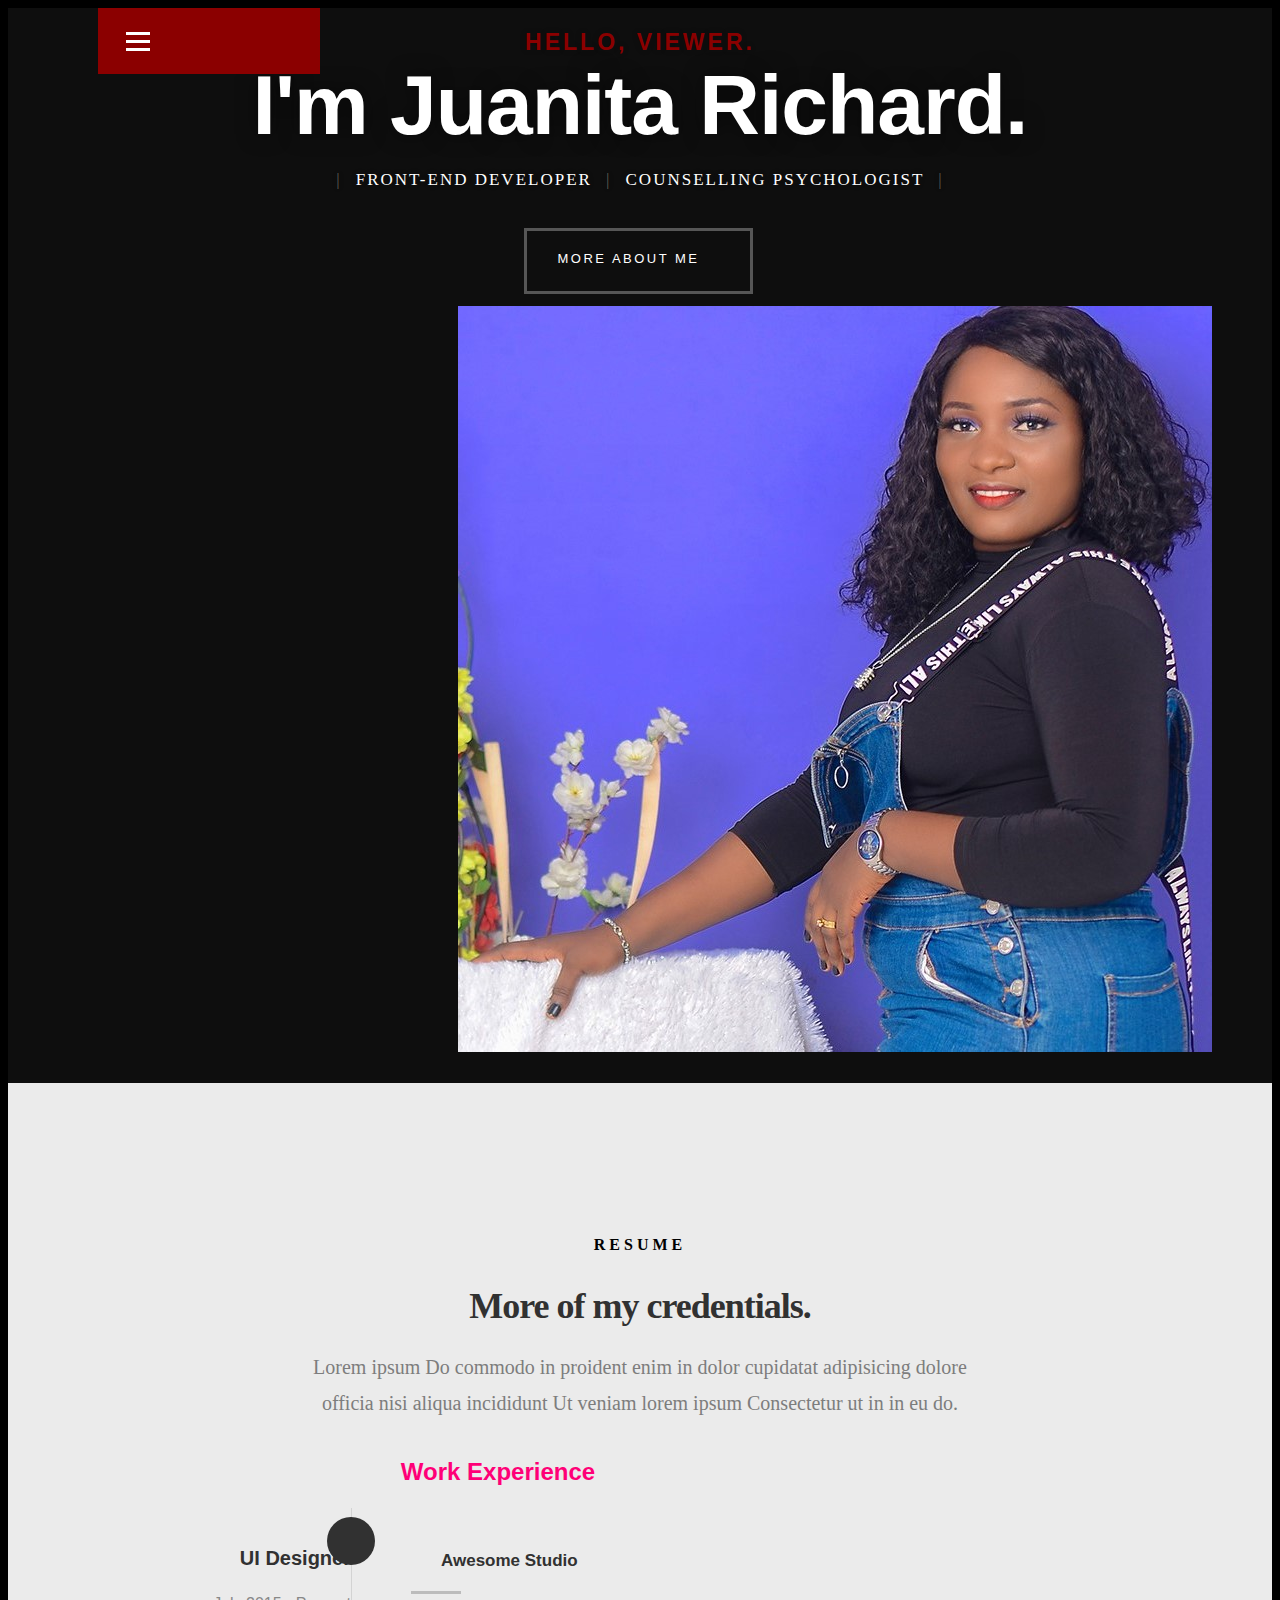
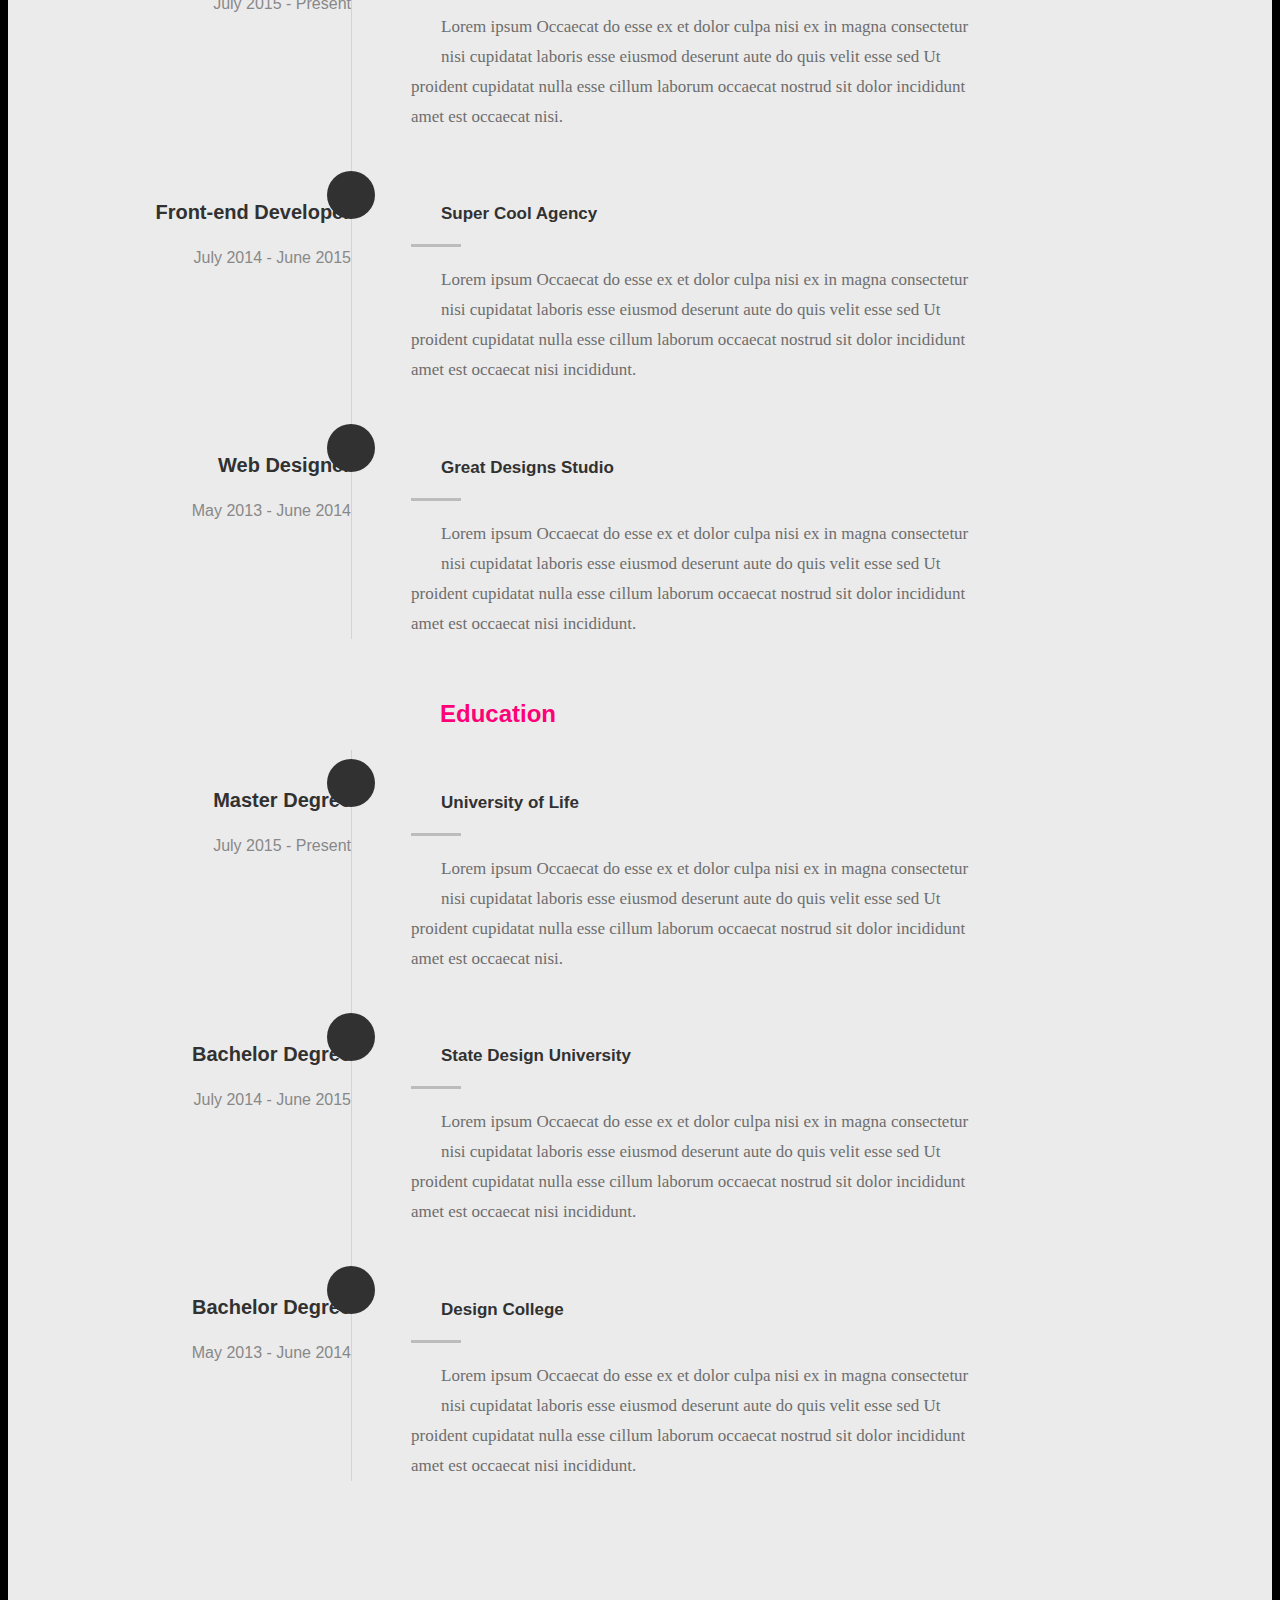
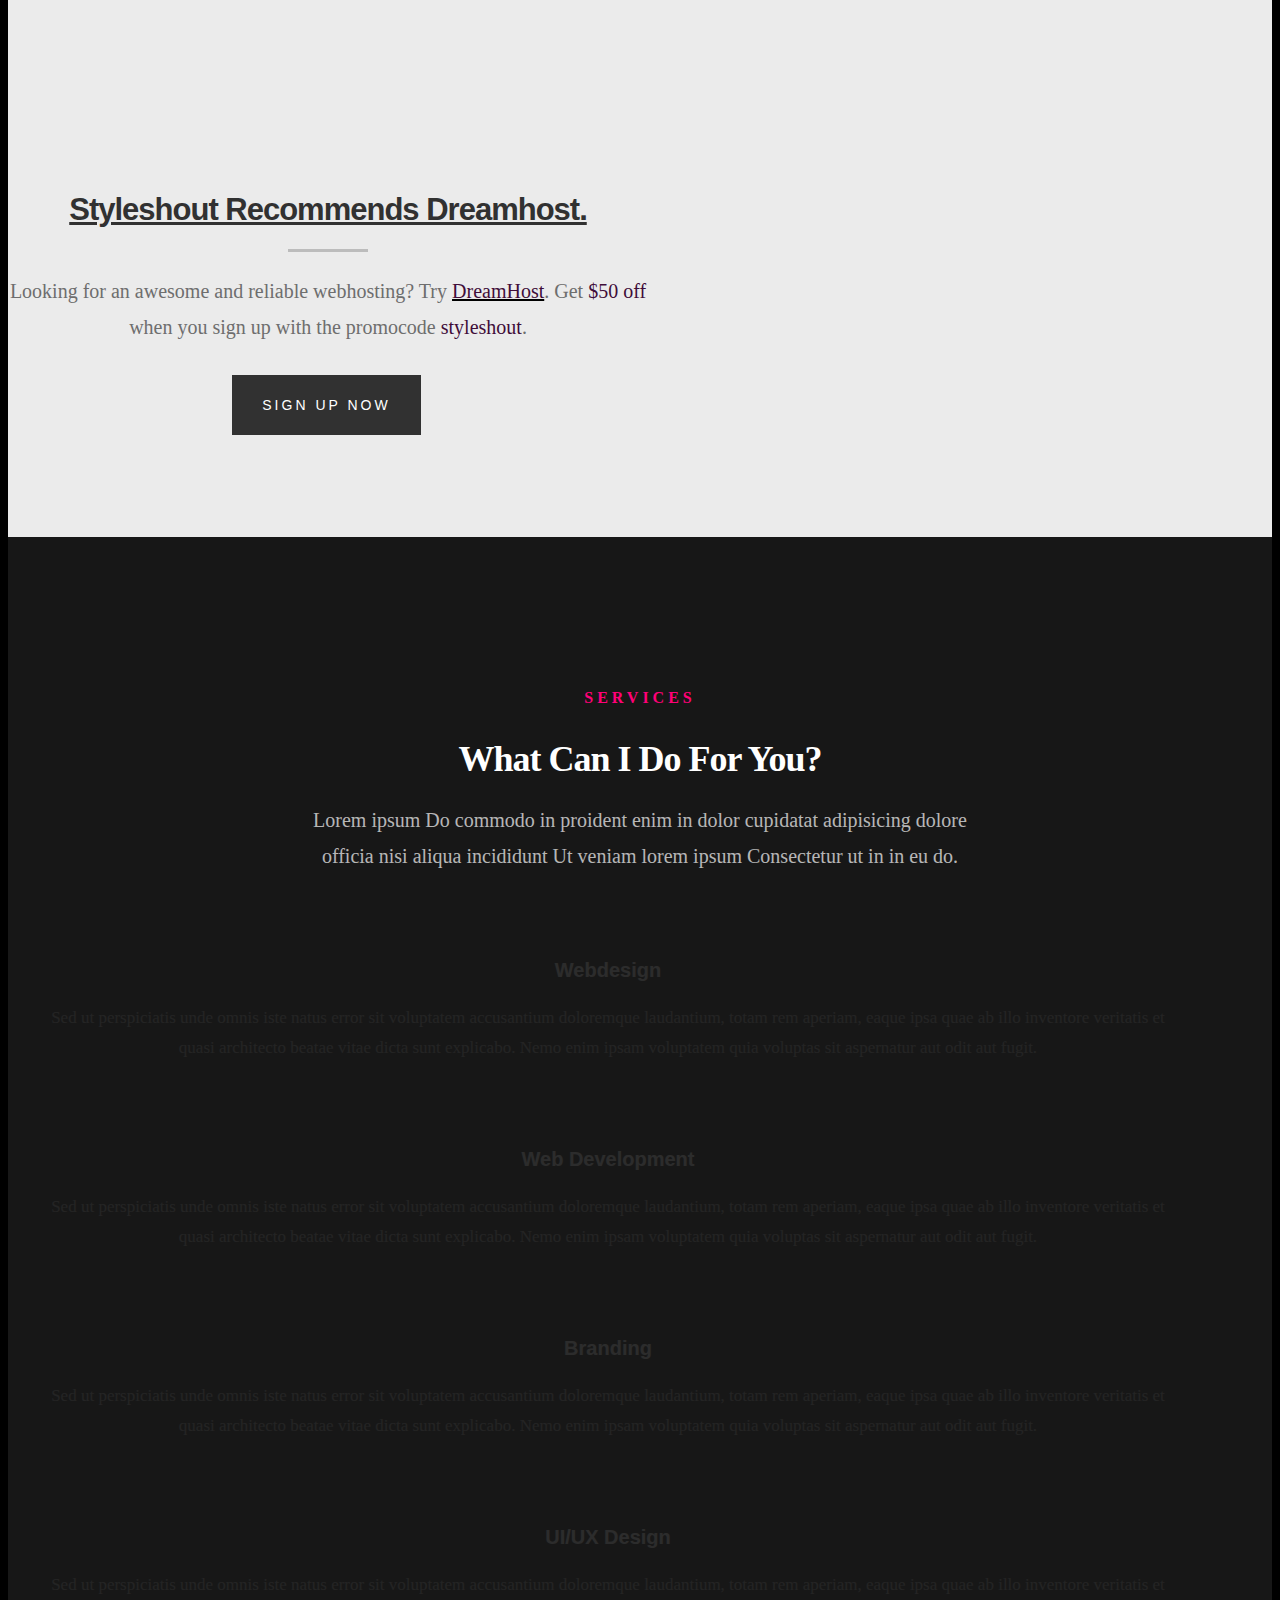
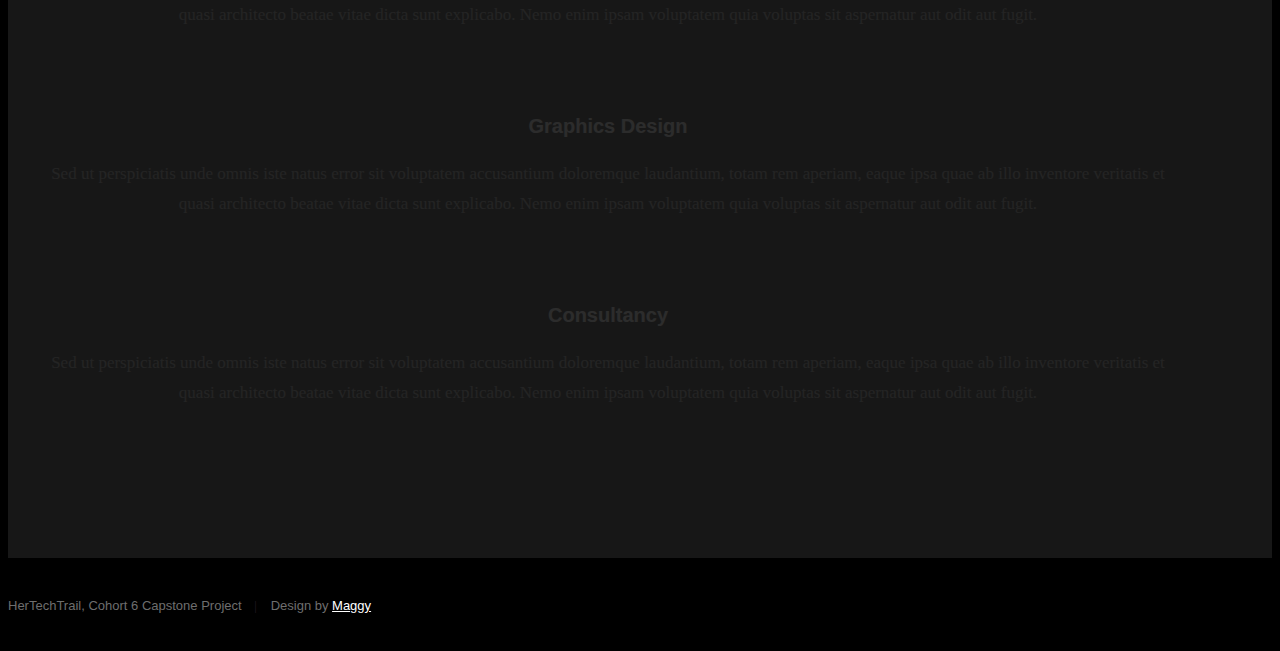
==== commit d53da5cc: "my second commit" ====
--- a/index.html
+++ b/index.html
@@ -50,7 +50,6 @@
 					<ul class="main-navigation">
 						<li><a href="./index.html" title="">Home</a></li>
 						<li><a href="./about.html" title="">About</a></li>
-						<li><a class="smoothscroll"  href="#resume" title="">Resume</a></li>
 						<li><a href="./portfolio.html" title="">Portfolio</a></li>
 						<li><a href="./contact.html" title="">Contact</a></li>	
 					</ul>
@@ -82,7 +81,9 @@
 	   			<a class="button stroke" href="./about.html" title="">More About Me</a>
 
 	   		</div>  
-   			
+			   <div class="col-lg-6 px-8 pl-lg-0 pb-5 pb-lg-4 about-img">
+				<img class="img w-100 " src="./images/bkg profile.jpg" alt="">
+			</div>   			
    		</div>   		 		
    	</div> <!-- /intro-content --> 
 
@@ -408,118 +409,7 @@
 	</section> <!-- /services -->	
 
 
-	<!-- stats Section
-   ================================================== -->
-	<section id="stats" class="count-up">
-
-		<div class="row">
-			<div class="col-twelve">
-
-				<div class="block-1-6 block-s-1-3 block-tab-1-2 block-mob-full stats-list">
-
-					<div class="bgrid stat">
-
-						<div class="icon-part">
-							<i class="icon-pencil-ruler"></i>
-						</div>
-
-						<h3 class="stat-count">
-							1500
-						</h3>
-
-						<h5 class="stat-title">
-							Projects Completed
-						</h5>
-
-					</div> <!-- /stat -->					
-
-					<div class="bgrid stat">
-
-						<div class="icon-part">
-							<i class="icon-users"></i>
-						</div>
-
-						<h3 class="stat-count">
-							900
-						</h3>
-
-						<h5 class="stat-title">
-							Happy Clients
-						</h5>
-
-					</div> <!-- /stat -->
-
-					<div class="bgrid stat">
-
-						<div class="icon-part">
-							<i class="icon-badge"></i>
-						</div>
-
-						<h3 class="stat-count">
-							200
-						</h3>
-
-						<h5 class="stat-title">
-							Awards Received
-						</h5>
-
-					</div> <!-- /stat -->									
-
-					<div class="bgrid stat">
-
-						<div class="icon-part">
-							<i class="icon-light-bulb"></i>
-						</div>
-
-						<h3 class="stat-count">
-							120
-						</h3>
-
-						<h5 class="stat-title">
-							Crazy Ideas
-						</h5>
-
-					</div> <!-- /stat -->
-
-					<div class="bgrid stat">
-
-						<div class="icon-part">
-							<i class="icon-cup"></i>
-						</div>
-
-						<h3 class="stat-count">
-							1500
-						</h3>
-
-						<h5 class="stat-title">
-							Coffee Cups
-						</h5>
-
-					</div> <!-- /stat -->
-
-					<div class="bgrid stat">
-
-						<div class="icon-part">
-							<i class="icon-clock"></i>
-						</div>
-
-						<h3 class="stat-count">
-							7200
-						</h3>
-
-						<h5 class="stat-title">
-							Hours
-						</h5>
-
-					</div> <!-- /stat -->
-
-				</div> <!-- /stats-list -->
-
-			</div> <!-- /twelve -->
-		</div> <!-- /row -->
-
-	</section> <!-- /stats -->
-
+	
 	
    
 
--- a/css/main.css
+++ b/css/main.css
@@ -429,7 +429,7 @@
 	display: none;
 }
 .pace .pace-progress {
-	background: gold;
+	background: darkred;
 	position: fixed;
 	z-index: 900;
 	top: 0;
@@ -472,7 +472,7 @@
 	border-top: 11px solid rgba(255, 255, 255, 0.1);
 	border-right: 11px solid rgba(255, 255, 255, 0.1);
 	border-bottom: 11px solid rgba(255, 255, 255, 0.1);
-	border-left: 11px solid #FF0077;
+	border-left: 11px solid #8b0000;
 	-webkit-animation: load 1.1s infinite linear;
 	animation: load 1.1s infinite linear;
 	display: block;
@@ -1294,7 +1294,6 @@
  * ------------------------------------------------------------------- 
  */
 #intro {
-	background: #151515 url(../images/intro-background\ \(3\).jpg) no-repeat center bottom;
 	-webkit-background-size: cover;
 	-moz-background-size: cover;
 	background-size: cover;
@@ -1304,7 +1303,13 @@
 	min-height: 720px;
 	display: table;
 	position: relative;
-	text-align: center;
+	text-align: left;
+}
+ #intro .about-img {
+	margin-left: 0;
+	right: 60px;
+	float: right;
+	position: relative;
 }
 .intro-overlay {
 	position: absolute;
@@ -1416,7 +1421,7 @@
 	color: #FFFFFF;
 }
 .intro-social li a:hover, .intro-social li a:focus {
-	color: #cc005f;
+	color: darkred;
 }
 
 /**
@@ -1490,12 +1495,13 @@
  * ------------------------------------------------------------------- 
  */
 #about {
-	background: #FFFFFF;
+	background: darkred;
 	padding-top: 12rem;
 	padding-bottom: 15rem;
 }
-#about .section-intro {
+#about .section-intro h1 {
 	margin-bottom: 3rem;
+	color: #000;
 }
 
 .intro-info {
@@ -1513,6 +1519,7 @@
 .intro-info .lead {
 	text-align: left;
 	padding-left: 13rem;
+	color: white;
 }
 
 .about-content {
@@ -1526,7 +1533,12 @@
 	font-size: 1.8rem;
 	text-transform: uppercase;
 	letter-spacing: .25rem;
-}
+	color: #000;
+}
+.about-content p {
+color: whitesmoke;
+}
+
 .about-content .info-list {
 	list-style: none;
 	margin-left: 0;
@@ -1534,10 +1546,11 @@
 .about-content .info-list li {
 	padding: 0 0 1.5rem 0;
 	margin-bottom: .6rem;
+	color: #000;
 }
 .about-content .info-list li strong {
 	font-family: "poppins-bold", sans-serif;
-	color: #313131;
+	color: #000;
 	text-transform: uppercase;
 	letter-spacing: .2rem;
 	font-size: 1.5rem;
@@ -1546,12 +1559,13 @@
 .about-content .info-list li span {
 	display: block;
 	font-family: "poppins-regular", sans-serif;
-	color: #888888;
+	color: #FFFFFF;
 	font-size: 1.5rem;
 	line-height: 1;
 }
 .about-content .skill-bars {
 	margin-top: 6rem;
+	color: #000;
 }
 
 .button-section {
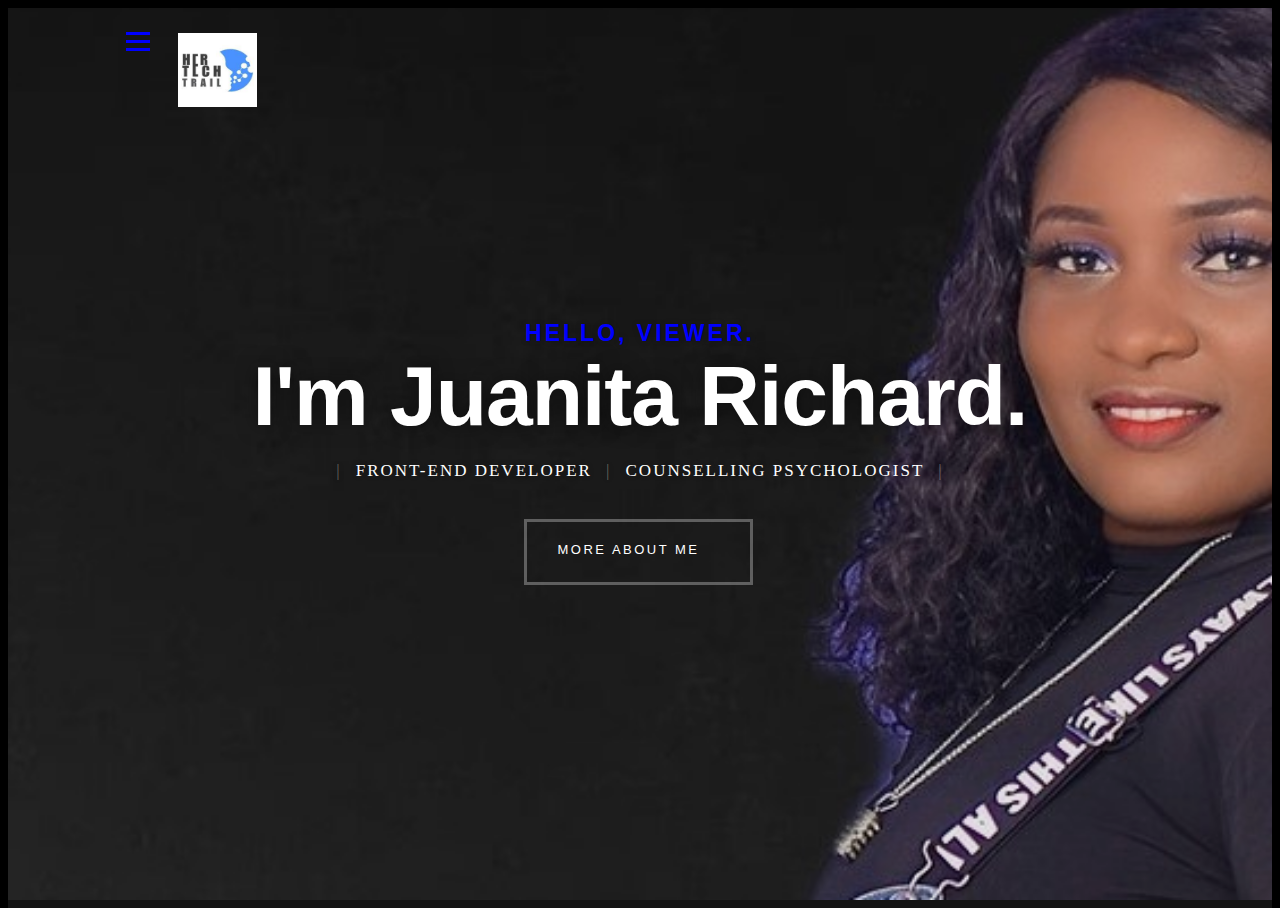
==== commit e3411f78: "my third commit" ====
--- a/index.html
+++ b/index.html
@@ -81,9 +81,7 @@
 	   			<a class="button stroke" href="./about.html" title="">More About Me</a>
 
 	   		</div>  
-			   <div class="col-lg-6 px-8 pl-lg-0 pb-5 pb-lg-4 about-img">
-				<img class="img w-100 " src="./images/bkg profile.jpg" alt="">
-			</div>   			
+				   			
    		</div>   		 		
    	</div> <!-- /intro-content --> 
 
@@ -94,362 +92,7 @@
 		 <li> <a href="https://www.linkedin.com/in/juanita-richard-7887b7243/"><i  class="fa fa-linkedin"></i></a></li>
       </ul> <!-- /intro-social -->      	
 
-   </section> <!-- /intro -->
-
-
-   
-
-
-   <!-- resume Section
-   ================================================== -->
-	<section id="resume" class="grey-section">
-
-		<div class="row section-intro">
-   		<div class="col-twelve">
-
-   			<h5>Resume</h5>
-   			<h1>More of my credentials.</h1>
-
-   			<p class="lead">Lorem ipsum Do commodo in proident enim in dolor cupidatat adipisicing dolore officia nisi aliqua incididunt Ut veniam lorem ipsum Consectetur ut in in eu do.</p>
-
-   		</div>   		
-   	</div> <!-- /section-intro--> 
-
-   	<div class="row resume-timeline">
-
-   		<div class="col-twelve resume-header">
-
-   			<h2>Work Experience</h2>
-
-   		</div> <!-- /resume-header -->
-
-   		<div class="col-twelve">
-
-   			<div class="timeline-wrap">
-
-   				<div class="timeline-block">
-
-	   				<div class="timeline-ico">
-	   					<i class="fa fa-graduation-cap"></i>
-	   				</div>
-
-	   				<div class="timeline-header">
-	   					<h3>UI Designer</h3>
-	   					<p>July 2015 - Present</p>
-	   				</div>
-
-	   				<div class="timeline-content">
-	   					<h4>Awesome Studio</h4>
-	   					<p>Lorem ipsum Occaecat do esse ex et dolor culpa nisi ex in magna consectetur nisi cupidatat laboris esse eiusmod deserunt aute do quis velit esse sed Ut proident cupidatat nulla esse cillum laborum occaecat nostrud sit dolor incididunt amet est occaecat nisi.</p>
-	   				</div>
-
-	   			</div> <!-- /timeline-block -->
-
-	   			<div class="timeline-block">
-
-	   				<div class="timeline-ico">
-	   					<i class="fa fa-graduation-cap"></i>
-	   				</div>
-
-	   				<div class="timeline-header">
-	   					<h3>Front-end Developer</h3>
-	   					<p>July 2014 - June 2015</p>
-	   				</div>
-
-	   				<div class="timeline-content">
-	   					<h4>Super Cool Agency</h4>
-	   					<p>Lorem ipsum Occaecat do esse ex et dolor culpa nisi ex in magna consectetur nisi cupidatat laboris esse eiusmod deserunt aute do quis velit esse sed Ut proident cupidatat nulla esse cillum laborum occaecat nostrud sit dolor incididunt amet est occaecat nisi incididunt.</p>
-	   				</div>
-
-	   			</div> <!-- /timeline-block -->
-
-	   			<div class="timeline-block">
-
-	   				<div class="timeline-ico">
-	   					<i class="fa fa-graduation-cap"></i>
-	   				</div>
-
-	   				<div class="timeline-header">
-	   					<h3>Web Designer</h3>
-	   					<p>May 2013 - June 2014</p>
-	   				</div>
-
-	   				<div class="timeline-content">
-	   					<h4>Great Designs Studio</h4>
-	   					<p>Lorem ipsum Occaecat do esse ex et dolor culpa nisi ex in magna consectetur nisi cupidatat laboris esse eiusmod deserunt aute do quis velit esse sed Ut proident cupidatat nulla esse cillum laborum occaecat nostrud sit dolor incididunt amet est occaecat nisi incididunt.</p>
-	   				</div>
-
-	   			</div> <!-- /timeline-block -->
-
-   			</div> <!-- /timeline-wrap -->   			
-
-   		</div> <!-- /col-twelve -->
-   		
-   	</div> <!-- /resume-timeline -->
-   	
-   	<div class="row resume-timeline">
-
-   		<div class="col-twelve resume-header">
-
-   			<h2>Education</h2>
-
-   		</div> <!-- /resume-header -->
-
-   		<div class="col-twelve">
-
-   			<div class="timeline-wrap">
-
-   				<div class="timeline-block">
-
-	   				<div class="timeline-ico">
-	   					<i class="fa fa-briefcase"></i>
-	   				</div>
-
-	   				<div class="timeline-header">
-	   					<h3>Master Degree</h3>
-	   					<p>July 2015 - Present</p>
-	   				</div>
-
-	   				<div class="timeline-content">
-	   					<h4>University of Life</h4>
-	   					<p>Lorem ipsum Occaecat do esse ex et dolor culpa nisi ex in magna consectetur nisi cupidatat laboris esse eiusmod deserunt aute do quis velit esse sed Ut proident cupidatat nulla esse cillum laborum occaecat nostrud sit dolor incididunt amet est occaecat nisi.</p>
-	   				</div>
-
-	   			</div> <!-- /timeline-block -->
-
-	   			<div class="timeline-block">
-
-	   				<div class="timeline-ico">
-	   					<i class="fa fa-briefcase"></i>
-	   				</div>
-
-	   				<div class="timeline-header">
-	   					<h3>Bachelor Degree</h3>
-	   					<p>July 2014 - June 2015</p>
-	   				</div>
-
-	   				<div class="timeline-content">
-	   					<h4>State Design University</h4>
-	   					<p>Lorem ipsum Occaecat do esse ex et dolor culpa nisi ex in magna consectetur nisi cupidatat laboris esse eiusmod deserunt aute do quis velit esse sed Ut proident cupidatat nulla esse cillum laborum occaecat nostrud sit dolor incididunt amet est occaecat nisi incididunt.</p>
-	   				</div>
-
-	   			</div> <!-- /timeline-block -->
-
-	   			<div class="timeline-block">
-
-	   				<div class="timeline-ico">
-	   					<i class="fa fa-briefcase"></i>
-	   				</div>
-
-	   				<div class="timeline-header">
-	   					<h3>Bachelor Degree</h3>
-	   					<p>May 2013 - June 2014</p>
-	   				</div>
-
-	   				<div class="timeline-content">
-	   					<h4>Design College</h4>
-	   					<p>Lorem ipsum Occaecat do esse ex et dolor culpa nisi ex in magna consectetur nisi cupidatat laboris esse eiusmod deserunt aute do quis velit esse sed Ut proident cupidatat nulla esse cillum laborum occaecat nostrud sit dolor incididunt amet est occaecat nisi incididunt.</p>
-	   				</div>
-
-	   			</div> <!-- /timeline-block -->
-
-   			</div> <!-- /timeline-wrap -->   			
-
-   		</div> <!-- /col-twelve -->
-   		
-   	</div> <!-- /resume-timeline -->
-		
-	</section> <!-- /features -->
-
-
-	
-
-	<!-- CTA Section
-   ================================================== -->
-	<section id="cta" class="grey-section">
-
-   	<div class="row cta-content">
-
-   		<div class="col-twelve section-ads">  
-
-	     		<h2 class="h01"><a href="http://www.dreamhost.com/r.cgi?287326|STYLESHOUT">Styleshout Recommends Dreamhost.</a></h2>
-
-		      <p class="lead">
-		      Looking for an awesome and reliable webhosting? Try <a href="http://www.dreamhost.com/r.cgi?287326|STYLESHOUT"><span>DreamHost</span></a>.
-				Get <span>$50 off</span> when you sign up with the promocode <span>styleshout</span>. 
-				<!-- Simply type	the promocode in the box labeled “Promo Code” when placing your order. -->	
-				</p>
-
-				<div class="action">
-			      <a class="button button-primary large" href="http://www.dreamhost.com/r.cgi?287326|STYLESHOUT">Sign Up Now</a>
-		      </div>		     	
-
-   		</div>
-
-   	</div> <!-- /cta-content -->
-
-   </section> <!-- /cta --> 
-
-	
-	<!-- services Section
-   ================================================== -->
-	<section id="services">
-
-		<div class="overlay"></div>
-
-		<div class="row section-intro">
-   		<div class="col-twelve">
-
-   			<h5>Services</h5>
-   			<h1>What Can I Do For You?</h1>
-
-   			<p class="lead">Lorem ipsum Do commodo in proident enim in dolor cupidatat adipisicing dolore officia nisi aliqua incididunt Ut veniam lorem ipsum Consectetur ut in in eu do.</p>
-
-   		</div>   		
-   	</div> <!-- /section-intro -->
-
-   	<div class="row services-content">
-
-   		<div id="owl-slider" class="owl-carousel services-list">
-
-	      	<div class="service">	
-
-	      		<span class="icon"><i class="icon-earth"></i></span>            
-
-	            <div class="service-content">	
-
-	            	 <h3>Webdesign</h3>
-
-		            <p class="desc">Sed ut perspiciatis unde omnis iste natus error sit voluptatem accusantium doloremque laudantium, totam rem aperiam, eaque ipsa quae ab illo inventore veritatis et quasi architecto beatae vitae dicta sunt explicabo. Nemo enim ipsam voluptatem quia voluptas sit aspernatur aut odit aut fugit.
-	         		</p>
-	         		
-	         	</div> 	         	 
-
-				</div> <!-- /service -->
-
-				<div class="service">	
-
-					<span class="icon"><i class="icon-window"></i></span>                          
-
-	            <div class="service-content">	
-
-	            	<h3>Web Development</h3>  
-
-		            <p class="desc">Sed ut perspiciatis unde omnis iste natus error sit voluptatem accusantium doloremque laudantium, totam rem aperiam, eaque ipsa quae ab illo inventore veritatis et quasi architecto beatae vitae dicta sunt explicabo. Nemo enim ipsam voluptatem quia voluptas sit aspernatur aut odit aut fugit.
-	         		</p>
-
-	            </div>	                          
-
-			   </div> <!-- /service -->
-
-			   <div class="service">
-
-			   	<span class="icon"><i class="icon-paint-brush"></i></span>		            
-
-	            <div class="service-content">
-
-	            	<h3>Branding</h3>
-
-		            <p class="desc">Sed ut perspiciatis unde omnis iste natus error sit voluptatem accusantium doloremque laudantium, totam rem aperiam, eaque ipsa quae ab illo inventore veritatis et quasi architecto beatae vitae dicta sunt explicabo. Nemo enim ipsam voluptatem quia voluptas sit aspernatur aut odit aut fugit.
-	        			</p> 
-
-	            </div> 	            	               
-
-			   </div> <!-- /service -->
-
-				<div class="service">
-
-					<span class="icon"><i class="icon-toggles"></i></span>	              
-
-	            <div class="service-content">
-
-	            	<h3>UI/UX Design</h3>
-
-		            <p class="desc">Sed ut perspiciatis unde omnis iste natus error sit voluptatem accusantium doloremque laudantium, totam rem aperiam, eaque ipsa quae ab illo inventore veritatis et quasi architecto beatae vitae dicta sunt explicabo. Nemo enim ipsam voluptatem quia voluptas sit aspernatur aut odit aut fugit.
-	         		</p> 
-	         		
-	            </div>                
-
-				</div> <!-- /service -->
-
-			   <div class="service">
-
-			   	<span class="icon"><i class="icon-image"></i></span>	            
-
-	            <div class="service-content">
-
-	            	<h3>Graphics Design</h3>
-
-		            <p class="desc">Sed ut perspiciatis unde omnis iste natus error sit voluptatem accusantium doloremque laudantium, totam rem aperiam, eaque ipsa quae ab illo inventore veritatis et quasi architecto beatae vitae dicta sunt explicabo. Nemo enim ipsam voluptatem quia voluptas sit aspernatur aut odit aut fugit.
-	        			</p> 
-
-	            </div>	               
-
-			   </div> <!-- /service -->
-
-			   <div class="service">
-
-			   	<span class="icon"><i class="icon-chat"></i></span>	   	           
-
-	            <div class="service-content">
-
-	            	 <h3>Consultancy</h3>
-
-		            <p class="desc">Sed ut perspiciatis unde omnis iste natus error sit voluptatem accusantium doloremque laudantium, totam rem aperiam, eaque ipsa quae ab illo inventore veritatis et quasi architecto beatae vitae dicta sunt explicabo. Nemo enim ipsam voluptatem quia voluptas sit aspernatur aut odit aut fugit.
-	        			</p> 
-	        			
-	            </div>	               
-
-			   </div> <!-- /service -->
-
-	      </div> <!-- /services-list -->
-   		
-   	</div> <!-- /services-content -->
-		
-	</section> <!-- /services -->	
-
-
-	
-	
-   
-
-   <!-- footer
-   ================================================== -->
-
-   <footer>
-     	<div class="row">
-
-     		<div class="col-six tab-full pull-right social">
-
-     			<ul class="footer-social">        
-			      <li><a href="#"><i class="fa fa-facebook"></i></a></li>
-			      <li><a href="#"><i class="fa fa-behance"></i></a></li>
-			      <li><a href="#"><i class="fa fa-twitter"></i></a></li>
-			      <li><a href="#"><i class="fa fa-dribbble"></i></a></li>
-			      <li><a href="#"><i class="fa fa-instagram"></i></a></li>
-			   </ul> 
-	      		
-	      </div>
-
-      	<div class="col-six tab-full">
-	      	<div class="copyright">
-		        	<span>HerTechTrail, Cohort
-						6 Capstone Project</span> 
-		        	<span>Design by <a href="">Maggy</a></span>	         	
-		         </div>		                  
-	      	</div>
-
-	      	<div id="go-top">
-		         <a class="smoothscroll" title="Back to Top" href="#top"><i class="fa fa-long-arrow-up"></i></a>
-		      </div>
-
-      	</div> <!-- /row -->     	
-   </footer>  
-
-   <div id="preloader"> 
-    	<div id="loader"></div>
-   </div> 
-
+  
    <!-- Java Script
    ================================================== --> 
    <script src="js/jquery-2.1.3.min.js"></script>
--- a/css/main.css
+++ b/css/main.css
@@ -429,7 +429,7 @@
 	display: none;
 }
 .pace .pace-progress {
-	background: darkred;
+	background: blue;
 	position: fixed;
 	z-index: 900;
 	top: 0;
@@ -472,7 +472,7 @@
 	border-top: 11px solid rgba(255, 255, 255, 0.1);
 	border-right: 11px solid rgba(255, 255, 255, 0.1);
 	border-bottom: 11px solid rgba(255, 255, 255, 0.1);
-	border-left: 11px solid #8b0000;
+	border-left: 11px solid blue;
 	-webkit-animation: load 1.1s infinite linear;
 	animation: load 1.1s infinite linear;
 	display: block;
@@ -902,38 +902,6 @@
  *
  * ---------------------------------------------------------------------
  */
-.stats-tabs {
-	padding: 0;
-	margin: 3rem 0;
-}
-.stats-tabs li {
-	display: inline-block;
-	margin: 0 1.5rem 3rem 0;
-	padding: 0 1.5rem 0 0;
-	border-right: 1px solid #ccc;
-}
-.stats-tabs li:last-child {
-	margin: 0;
-	padding: 0;
-	border: none;
-}
-.stats-tabs li a {
-	display: inline-block;
-	font-size: 2.5rem;
-	font-family: "poppins-bold", sans-serif;
-	border: none;
-	color: #252525;
-}
-.stats-tabs li a:hover {
-	color: #FF0077;
-}
-.stats-tabs li a em {
-	display: block;
-	margin: .6rem 0 0 0;
-	font-size: 1.4rem;
-	font-family: "poppins-regular", sans-serif;
-	color: #888888;
-}
 
 /**
  * skillbars - (_skillbars.scss)
@@ -1095,7 +1063,6 @@
 }
 header .top-bar {
 	display: block;
-	background: darkred;
 	min-width: 220px;
 	min-height: 66px;
 	position: absolute;
@@ -1118,9 +1085,9 @@
 	text-shadow: none;
 	color: transparent;
 	width: 92px;
-	height: 15px;
-	background: url("") no-repeat center;
-	background-size: 92px 15px;
+	height: 92px;
+	background: url("../images/hertechtail.jfif") no-repeat;
+	background-size: 79px 74px;
 }
 
 /**
@@ -1138,7 +1105,7 @@
 }
 .menu-toggle span {
 	display: block;
-	background-color: white;
+	background-color: blue;
 	width: 24px;
 	height: 3px;
 	margin-top: -1.5px;
@@ -1196,7 +1163,7 @@
 	background-color: rgba(6, 119, 21, 0);
 }
 .menu-toggle.is-clicked span::before, .menu-toggle.is-clicked span::after {
-	background-color: darkred;
+	background-color: blue;
 	-moz-transition-delay: 0s, 0.2s;
 	-o-transition-delay: 0s, 0.2s;
 	-webkit-transition-delay: 0s, 0.2s;
@@ -1252,12 +1219,12 @@
 	border: none;
 }
 .main-navigation li a:hover {
-	color: darkred;
+	color: blue;
 	padding-left: 1rem;
 }
 .main-navigation li.current > a {
 	background: none;
-	color: darkred;
+	color: blue;
 }
 
 /**
@@ -1294,6 +1261,7 @@
  * ------------------------------------------------------------------- 
  */
 #intro {
+	background: #151515 url(../images/intro-background.jpg)  no-repeat center bottom;
 	-webkit-background-size: cover;
 	-moz-background-size: cover;
 	background-size: cover;
@@ -1303,13 +1271,7 @@
 	min-height: 720px;
 	display: table;
 	position: relative;
-	text-align: left;
-}
- #intro .about-img {
-	margin-left: 0;
-	right: 60px;
-	float: right;
-	position: relative;
+	text-align: center;
 }
 .intro-overlay {
 	position: absolute;
@@ -1318,7 +1280,7 @@
 	width: 100%;
 	height: 100%;
 	background: #111111;
-	opacity: .85;
+	opacity: .100;
 }
 
 .intro-content {
@@ -1342,7 +1304,7 @@
 	text-shadow: 0 0 20px rgba(0, 0, 0, 0.5);
 }
 .intro-content h5 {
-	color: darkred;
+	color: blue;
 	font-family: "poppins-bold", sans-serif;
 	font-size: 2.3rem;
 	line-height: 1.565;
@@ -1362,6 +1324,7 @@
 }
 .intro-content .intro-position span {
 	display: inline-block;
+	text-align: center;
 }
 .intro-content .intro-position span::after {
 	content: "|";
@@ -1372,7 +1335,7 @@
 }
 .intro-content .intro-position span:first-child::before {
 	content: "|";
-	text-align: center;
+	text-align:  center;
 	display: inline-block;
 	padding: 0 14px 0 8px;
 	color: rgba(255, 255, 255, 0.3);
@@ -1389,7 +1352,8 @@
 	letter-spacing: .25rem;
 }
 .intro-content .button:hover, .intro-content .button:focus {
-	border-color: darkred;
+	border-color: #0000ff;
+	border-radius: 20px;
 }
 .intro-content .button::after {
 	display: inline-block;
@@ -1421,7 +1385,7 @@
 	color: #FFFFFF;
 }
 .intro-social li a:hover, .intro-social li a:focus {
-	color: darkred;
+	color: blue;
 }
 
 /**
@@ -1495,36 +1459,45 @@
  * ------------------------------------------------------------------- 
  */
 #about {
-	background: darkred;
+	background: whitesmoke;
 	padding-top: 12rem;
 	padding-bottom: 15rem;
 }
 #about .section-intro h1 {
 	margin-bottom: 3rem;
-	color: #000;
-}
-
+	color: #0000ff;
+	
+}
+ 
+#about .section-intro h5{
+	color: #0000ff;
+	
+}
 .intro-info {
 	margin-top: 4.2rem;
 	margin-right: -30px;
 	margin-left: -30px;
 }
 .intro-info img {
-	height: 9rem;
-	width: 9rem;
+	height: 14rem;
+	width: 14rem;
 	border-radius: 50%;
-	margin: .9rem 0 0 0;
+	margin: .7rem 0 7rem 0;
 	float: left;
 }
 .intro-info .lead {
 	text-align: left;
 	padding-left: 13rem;
-	color: white;
+	color: black;
+	box-shadow: inset 6px 6px 6px #cbced1, inset -6px -6px 6px #0000ff;
+	padding: 40px;
+	;
+
 }
 
 .about-content {
 	position: relative;
-	text-align: left;
+	text-align: center;
 	max-width: 850px;
 	margin-bottom: 3.6rem;
 }
@@ -1533,24 +1506,34 @@
 	font-size: 1.8rem;
 	text-transform: uppercase;
 	letter-spacing: .25rem;
-	color: #000;
+	color: #0000ff;
+	
+
 }
 .about-content p {
-color: whitesmoke;
+color: #000;
+box-shadow: inset 6px 6px 6px #cbced1, inset -6px -6px 6px #0000ff;
+padding:40px;
+
 }
 
 .about-content .info-list {
 	list-style: none;
 	margin-left: 0;
+	box-shadow: inset 6px 6px 6px #cbced1, inset -6px -6px 6px #0000ff;
+	padding: 40px;
+	border-radius: 20px;
+
 }
 .about-content .info-list li {
 	padding: 0 0 1.5rem 0;
 	margin-bottom: .6rem;
 	color: #000;
+	
 }
 .about-content .info-list li strong {
 	font-family: "poppins-bold", sans-serif;
-	color: #000;
+	color: #0000ff;
 	text-transform: uppercase;
 	letter-spacing: .2rem;
 	font-size: 1.5rem;
@@ -1559,13 +1542,14 @@
 .about-content .info-list li span {
 	display: block;
 	font-family: "poppins-regular", sans-serif;
-	color: #FFFFFF;
+	color: #000;
 	font-size: 1.5rem;
 	line-height: 1;
 }
 .about-content .skill-bars {
 	margin-top: 6rem;
 	color: #000;
+	padding: 40px;
 }
 
 .button-section {
@@ -1573,6 +1557,7 @@
 }
 .button-section .button {
 	width: 250px;
+	border-radius: 20px;
 }
 .button-section [class*="col-"] .button:first-child {
 	margin-right: 4rem;
@@ -1628,173 +1613,7 @@
 	}
 }
 
-/** 
- * ===================================================================
- * 12. resume - (_layout.scss)
- *
- * ------------------------------------------------------------------- 
- */
-#resume {
-	padding-top: 12rem;
-	padding-bottom: 12rem;
-}
-
-#resume .resume-header {
-	text-align: center;
-}
-#resume .resume-header h2 {
-	color: #FF0077;
-}
-
-#resume .resume-timeline {
-	max-width: 980px;
-}
-#resume .timeline-wrap {
-	position: relative;
-	margin-top: 1.5rem;
-	margin-bottom: 6rem;
-}
-#resume .timeline-wrap::before {
-	content: "";
-	display: block;
-	width: 1px;
-	height: 100%;
-	background: rgba(0, 0, 0, 0.1);
-	position: absolute;
-	left: 35%;
-	top: 0;
-}
-#resume .timeline-block {
-	position: relative;
-	padding-top: 1.5rem;
-}
-#resume .timeline-ico {
-	height: 4.8rem;
-	width: 4.8rem;
-	line-height: 4.8rem;
-	background: #313131;
-	border-radius: 50%;
-	text-align: center;
-	color: #FFFFFF;
-	position: absolute;
-	left: 35%;
-	top: .9rem;
-	margin-left: -2.4rem;
-}
-#resume .timeline-ico i {
-	position: relative;
-	left: .05rem;
-	top: .2rem;
-}
-
-#resume .timeline-header {
-	float: left;
-	width: 35%;
-	padding-right: 90px;
-	text-align: right;
-}
-#resume .timeline-header h3 {
-	margin-bottom: 0;
-}
-#resume .timeline-header p {
-	font-family: "poppins-regular", sans-serif;
-	font-size: 1.6rem;
-	color: #888888;
-}
-#resume .timeline-content {
-	margin-left: 35%;
-	padding-left: 60px;
-}
-#resume .timeline-content h4 {
-	position: relative;
-	padding-bottom: 1.8rem;
-}
-#resume .timeline-content h4::after {
-	content: "";
-	display: block;
-	height: 3px;
-	width: 50px;
-	background: rgba(0, 0, 0, 0.2);
-	position: absolute;
-	left: 0;
-	bottom: 0;
-}
-
-/**
- * responsive:
- * resume
- * ------------------------------------------------------------------- 
- */
-@media only screen and (max-width:1024px) {
-	#resume .timeline-header {
-		padding-right: 50px;
-	}
-	#resume .timeline-header h3 {
-		font-size: 1.8rem;
-	}
-	#resume .timeline-header p {
-		font-size: 1.4rem;
-	}
-	#resume .timeline-content {
-		padding-left: 50px;
-	}
-}
-@media only screen and (max-width:768px) {
-	#resume .timeline-wrap::before {
-		left: 2.4rem;
-	}
-	#resume .timeline-ico {
-		left: 2.4rem;
-	}
-	#resume .timeline-header {
-		float: none;
-		width: auto;
-		padding-right: 15px;
-		text-align: left;
-	}
-	#resume .timeline-header h3 {
-		font-size: 2rem;
-	}
-	#resume .timeline-header p {
-		font-size: 1.5rem;
-		margin-bottom: 1.5rem;
-	}
-	#resume .timeline-content {
-		margin: 0;
-	}
-	#resume .timeline-content h4 {
-		padding-bottom: 0;
-		padding-top: 2.1rem;
-		margin-bottom: .6rem;
-		font-size: 1.7rem;
-	}
-	#resume .timeline-content h4::after {
-		bottom: auto;
-		top: 0;
-	}
-	#resume .timeline-header, #resume .timeline-content {
-		padding-left: 7rem;
-	}
-}
-@media only screen and (max-width:480px) {
-	#resume .resume-header h2 {
-		font-size: 2.2rem;
-	}
-	#resume .timeline-wrap::before {
-		left: 1.8rem;
-	}
-	#resume .timeline-ico {
-		height: 3.6rem;
-		width: 3.6rem;
-		line-height: 3.6rem;
-		left: 1.8rem;
-		margin-left: -1.8rem;
-		font-size: 1.5rem;
-	}
-	#resume .timeline-header, #resume .timeline-content {
-		padding-left: 5.5rem;
-	}
-}
+
 
 
 /** 
@@ -1804,10 +1623,15 @@
  * ------------------------------------------------------------------- 
  */
 #portfolio {
-	background: #FFFFFF;
+	background: #f5f5f5;
 	padding-top: 12rem;
 	padding-bottom: 12rem;
 }
+
+#portfolio h1{
+color: #000;
+}
+
 #portfolio .folio-item {
 	padding: 0;
 	position: relative;
@@ -2102,159 +1926,7 @@
 }
 
 
-/** 
- * ===================================================================
- * 15. services - (_layout.scss)
- *
- * ------------------------------------------------------------------- 
- */
-#services {
-	background: #313131 url(../images/bg.jpg) no-repeat center;
-	-webkit-background-size: cover;
-	-moz-background-size: cover;
-	background-size: cover;
-	padding-top: 12rem;
-	padding-bottom: 12rem;
-	color: white;
-	position: relative;
-}
-#services .overlay {
-	position: absolute;
-	top: 0;
-	left: 0;
-	width: 100%;
-	height: 100%;
-	background: #151515;
-	opacity: .9;
-}
-
-#services .section-intro {
-	margin-bottom: 1.8rem;
-}
-
-#services .section-intro h1 {
-	color: white;
-}
-#services .section-intro h5 {
-	color: #FF0077;
-}
-#services .section-intro p {
-	color: rgba(255, 255, 255, 0.7);
-}
-.services-content {
-	max-width: 1200px;
-}
-.services-list {
-	margin-top: 1.2rem;
-	text-align: center;
-}
-.services-list .service {
-	margin-bottom: 1.2rem;
-	padding: 0 30px;
-}
-.services-list .icon {
-	display: inline-block;
-	margin-bottom: 2.1rem;
-}
-.services-list .icon i {
-	font-size: 5.4rem;
-	color: #FF0077;
-}
-.services-list h3 {
-	color: #FFFFFF;
-}
-.services-list .desc {
-	color: rgba(255, 255, 255, 0.6);
-}
-
-/* pagination */
-.owl-pagination {
-	text-align: center;
-	width: 100%;
-	margin: .6rem 0 0;
-}
-.owl-theme .owl-controls .owl-page {
-	display: inline-block;
-}
-.owl-theme .owl-controls .owl-page span {
-	display: block;
-	width: 1.2rem;
-	height: 1.2rem;
-	margin: 1.2rem .8rem 0 .8rem;
-	border-radius: 50%;
-	display: inline-block;
-	background: #FFFFFF;
-}
-.owl-theme .owl-controls .owl-page.active span {
-	background: #FF0077;
-}
-
-
-/** 
- * ===================================================================
- * 16. stats - (_layout.scss)
- *
- * ------------------------------------------------------------------- 
- */
-#stats {
-	background: gold;
-	padding-top: 7.2rem;
-	padding-bottom: 6rem;
-	text-align: center;
-}
-#stats .row {
-	max-width: 1440px;
-}
-#stats .stat {
-	border-left: 1px solid rgba(255, 255, 255, 0.12);
-	min-height: 17.4rem;
-}
-#stats .stat:first-child {
-	border: none;
-}
-#stats .icon-part i {
-	font-size: 4.8rem;
-	color: #000000;
-}
-#stats .stat-count {
-	color: #FFFFFF;
-	font-size: 3.6rem;
-	margin-top: 1.2rem;
-	margin-bottom: 0;
-	font-family: "poppins-medium", sans-serif;
-	color: white;
-}
-#stats .stat-title {
-	color: rgba(255, 255, 255, 0.5);
-}
-
-/**
- * responsive:
- * stats
- * -------------------------------------------------------------------
- */
-@media only screen and (max-width:1024px) {
-	#stats .stat:nth-child(n) {
-		border-left: 1px solid rgba(255, 255, 255, 0.12);
-		padding-bottom: 1.5rem;
-	}
-	#stats .stat:nth-child(3n+1) {
-		border: none;
-	}
-}
-@media only screen and (max-width:768px) {
-	#stats .stat:nth-child(n) {
-		border-left: 1px solid rgba(255, 255, 255, 0.12);
-	}
-	#stats .stat:nth-child(2n+1) {
-		border: none;
-	}
-}
-@media only screen and (max-width:600px) {
-	#stats .stat:nth-child(n) {
-		border: none;
-	}
-}
+
 
 
 /** 
@@ -2264,39 +1936,59 @@
  * ------------------------------------------------------------------- 
  */
 #contact {
-	background: darkred;
+	background: #f5f5f5;
 	padding-top: 12rem;
 	padding-bottom: 7.2rem;
 }
 #contact .section-intro h1 {
-	color: white;
+	color:blue;
+	padding-bottom: 20px;
 }
 #contact .section-intro h3 {
-	color: black;
+	color:blue ;
+	padding: 2rem;
 }
 #contact .section-intro p {
-	color: rgba(255, 255, 255, 0.7);
-}
+	color: black ;
+}
+
+#contact .grid-container {
+	grid-template-columns: auto ;
+	margin-bottom: 40px;
+	border-radius: 25px;
+	box-sizing: border-box;
+	box-shadow:  -14px 20px #eee5e5;
+}
+
+.grid-item {
+	padding: 20px;
+	font-size: 20px;
+	text-align: center;
+	
+  }
 
 /* contact form */
 .contact-form {
 	max-width: 740px;
+	border-radius: 50px;
+  box-shadow: inset 6px 6px 6px #cbced1, inset -6px -6px 6px #0000ff;
+
 }
 
 .contact-form ::-webkit-input-placeholder {
-	color: rgba(255, 255, 255, 0.3);
+	color: #8181e9;
 }
 .contact-form :-moz-placeholder {
-	color: rgba(255, 255, 255, 0.3);  /* Firefox 18- */
+	color: #8181e9;  /* Firefox 18- */
 }
 .contact-form ::-moz-placeholder {
-	color: rgba(255, 255, 255, 0.3);  /* Firefox 19+ */
+	color: #8181e9;  /* Firefox 19+ */
 }
 .contact-form :-ms-input-placeholder {
-	color: rgba(255, 255, 255, 0.3);
+	color: #8181e9;
 }
 .contact-form .placeholder {
-	color: rgba(255, 255, 255, 0.3) !important;
+	color: #8181e9 !important;
 }
 
 #contact form {
@@ -2324,7 +2016,7 @@
 	letter-spacing: .1rem;
 	padding: 0 2rem;
 	margin: 0;
-	color: #FFFFFF;
+	color: #0000ff;
 	background: black;
 }
 #contact form .form-field label::after {
@@ -2342,10 +2034,10 @@
 #contact input[type="email"],
 #contact textarea {
 	width: 100%;
-	color: rgba(255, 255, 255, 0.7);
+	color: #000;
 	margin-bottom: 0;
 	border: none;
-	border-bottom: 1px solid rgba(255, 255, 255, 0.1);
+	border-bottom: 1px solid #000;
 }
 #contact input[type="text"],
 #contact input[type="password"],
@@ -2357,7 +2049,7 @@
 #contact input[type="password"]:focus,
 #contact input[type="email"]:focus {
 	border-color: black;
-	color: #FFFFFF;
+	color: #000;
 }
 #contact textarea {
 	min-height: 20rem;
@@ -2365,7 +2057,7 @@
 }
 #contact textarea:focus {
 	border-color: black;
-	color: #FFFFFF;
+	color: #000;
 }
 #contact button.submitform {
 	font-size: 1.5rem;
@@ -2376,11 +2068,12 @@
 	padding: 0 3rem;
 	margin-top: 4.8rem;
 	width: 100%;
+	border-radius: 20px;
 	background: black;
 	color: #FFFFFF;
 }
 #contact button.submitform:hover, #contact button.submitform:focus {
-	background: black;
+	background: #0000ff;
 }
 #message-warning, #message-success {
 	display: none;
@@ -2412,7 +2105,7 @@
 #submit-loader .text-loader {
 	display: none;
 	font-family: "poppins-bold", sans-serif;
-	color: #FFFFFF;
+	color: #000;
 	letter-spacing: .3rem;
 	text-transform: uppercase;
 }
@@ -2436,7 +2129,7 @@
 }
 .contact-info .icon i {
 	font-size: 4.2rem;
-	color: #FFFFFF;
+	color: black;
 }
 .contact-info h5 {
 	color: black;
@@ -2508,12 +2201,13 @@
 	padding-bottom: 3rem;
 	font-size: 1.3rem;
 	font-family: "poppins-regular", sans-serif;
+	background-color: #0000ff;
 }
 footer a, footer a:visited {
-	color: #FFFFFF;
+	color: white;
 }
 footer a:hover, footer a:focus {
-	color: black;
+	color: #0000ff;
 }
 footer .row {
 	max-width: 900px;
@@ -2535,13 +2229,17 @@
 	padding: 0;
 }
 footer .footer-social li a {
-	color: #FFFFFF;
+	color: white;
 }
 
 footer .copyright span::after {
 	content: "|";
 	padding: 0 1rem 0 1.2rem;
-	color: rgba(255, 255, 255, 0.1);
+	color: white;
+}
+
+footer .copyright span{
+	color: #FFFFFF;
 }
 footer .copyright span:last-child::after {
 	display: none;
@@ -2604,7 +2302,7 @@
 	line-height: inherit;
 }
 #go-top a:hover {
-	background: #000000;
+	background: #0000ff;
 }
 
 /*# sourceMappingURL=main.css.map */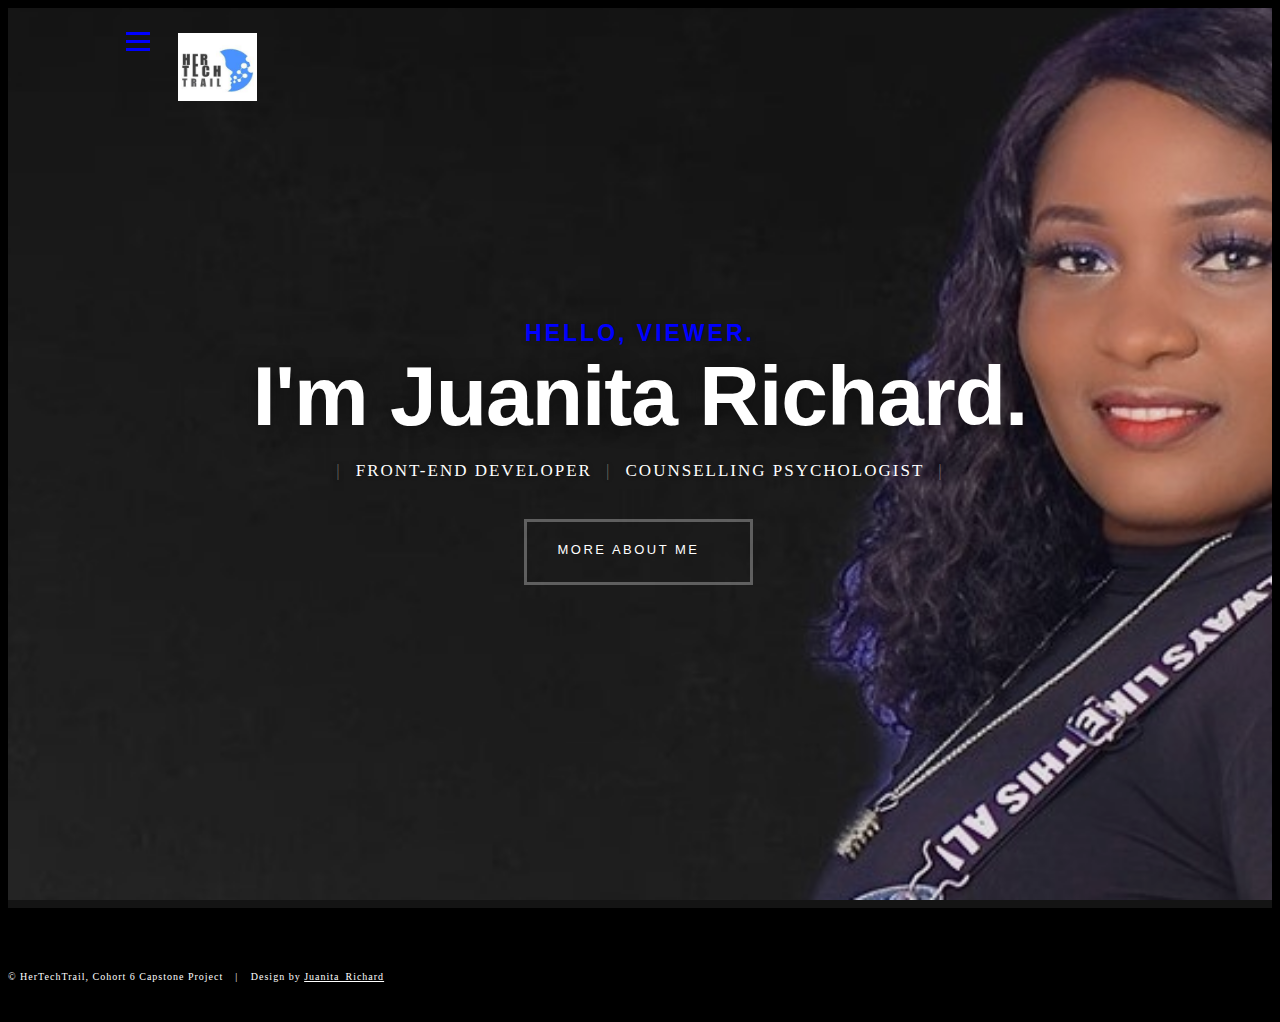
==== commit d38c8d11: "corrections commit" ====
--- a/index.html
+++ b/index.html
@@ -7,9 +7,9 @@
    <!--- basic page needs
    ================================================== -->
    <meta charset="utf-8">
-	<title>Portfolio site</title>
-	<meta name="description" content="">  
-	<meta name="author" content="">
+	<title>Juanita's Portfolio</title>
+	<meta name="description" content="HerTechTrail Capstone project Cohort6">  
+	<meta name="author" content="Juanita Richard">
 
    <!-- mobile specific metas
    ================================================== -->
@@ -28,7 +28,7 @@
 
    <!-- favicons
 	================================================== -->
-	<link rel="icon" type="image/png" href="favicon.png">
+	<link rel="icon" type="image/png" href="./images/profile pic.jpg">
 
 </head>
 
@@ -86,12 +86,43 @@
    	</div> <!-- /intro-content --> 
 
    	<ul class="intro-social">        
-         <li><a href="#"><i class="fa fa-facebook"></i></a></li>
+         <li><a href="https://www.facebook.com/juanita.chikezie?mibextid=ZbWKwL"><i class="fa fa-facebook"></i></a></li>
          <li><a href="https://twitter.com/MizAnnieBrown"><i class="fa fa-twitter"></i></a></li>
-         <li><a href="#"><i class="fa fa-instagram"></i></a></li>
+         <li><a href="https://instagram.com/anita_brown1?igshid=ZGUzMzM3NWJiOQ==.add"><i class="fa fa-instagram"></i></a></li>
 		 <li> <a href="https://www.linkedin.com/in/juanita-richard-7887b7243/"><i  class="fa fa-linkedin"></i></a></li>
       </ul> <!-- /intro-social -->      	
+	  </section>
 
+	  <!-- footer 
+   ================================================== -->
+   <footer>
+	<div class="row">
+
+		<div class="col-six tab-full pull-right social">
+
+			<ul class="footer-social">      
+			   <li><a href="https://www.facebook.com/juanita.chikezie?mibextid=ZbWKwL"><i class="fa fa-facebook"></i></a></li>  
+			 <li><a href="https://twitter.com/MizAnnieBrown"><i class="fa fa-twitter"></i></a></li>
+			 <li><a href="https://instagram.com/anita_brown1?igshid=ZGUzMzM3NWJiOQ=="><i class="fa fa-instagram"></i></a></li>
+			 <li><a href="https://www.linkedin.com/in/juanita-richard-7887b7243/"><i class="fa fa-linkedin"></i></a></li>
+
+		  </ul> 
+			 
+	 </div>
+
+	 <div class="col-six tab-full">
+		 <div class="copyright">
+			   <span>© HerTechTrail, Cohort 6 Capstone Project</span> 
+			   <span>Design by <a href="#">Juanita_Richard</a></span>	         	
+			</div>		                  
+		 </div>
+
+		 <div id="go-top">
+			<a class="smoothscroll" title="Back to Top" href="#top"><i class="fa fa-long-arrow-up"></i></a>
+		 </div>
+
+	 </div> <!-- /row -->     	
+</footer>  
   
    <!-- Java Script
    ================================================== --> 
--- a/css/main.css
+++ b/css/main.css
@@ -301,7 +301,7 @@
 	width: 8px;
 	height: 8px;
 	border-radius: 50%;
-	background: gold;
+	background: #0000ff;
 	position: absolute;
 	left: -17px;
 	top: 11px;
@@ -309,7 +309,7 @@
 }
 dt {
 	margin: 0;
-	color:gold
+	color:#0000ff
 }
 dd {
 	margin: 0 0 0 2rem;
@@ -594,8 +594,8 @@
 input[type="password"]:focus,
 textarea:focus,
 select:focus {
-	color: #cc005f;
-	border-bottom: 1px solid #FF0077;
+	color: #0000ff;
+	border-bottom: 1px solid #0000ff;
 }
 label, legend {
 	font-family: "poppins-bold", sans-serif;
@@ -736,8 +736,8 @@
 	line-height: 5.4rem !important;
 }
 button.stroke:hover, .button.stroke:hover {
-	border: 3px solid gold;
-	color: gold;
+	border: 3px solid #0000ff;
+	color: #0000ff;
 }
 button::-moz-focus-inner, input::-moz-focus-inner {
 	border: 0;
@@ -776,7 +776,7 @@
 }
 .ss-success {
 	background-color: black;
-	color: #758c36;
+	color: #0000ff;
 }
 .ss-info {
 	background-color: #d7ecfb;
@@ -1084,8 +1084,8 @@
 	font: 0/0 a;
 	text-shadow: none;
 	color: transparent;
-	width: 92px;
-	height: 92px;
+	width: 82px;
+	height: 68px;
 	background: url("../images/hertechtail.jfif") no-repeat;
 	background-size: 79px 74px;
 }
@@ -1474,24 +1474,21 @@
 	
 }
 .intro-info {
-	margin-top: 4.2rem;
-	margin-right: -30px;
-	margin-left: -30px;
+	margin-top: 4.0rem;
+	margin-right: -20px;
+	margin-left: 0px;
 }
 .intro-info img {
-	height: 14rem;
-	width: 14rem;
+	height: 12rem;
+	width: 12rem;
 	border-radius: 50%;
-	margin: .7rem 0 7rem 0;
+	margin: .9rem 0 9rem 0;
 	float: left;
 }
-.intro-info .lead {
-	text-align: left;
-	padding-left: 13rem;
+.intro-info .lead1 {
+	text-align: center;
 	color: black;
-	box-shadow: inset 6px 6px 6px #cbced1, inset -6px -6px 6px #0000ff;
-	padding: 40px;
-	;
+	margin-left: 0;
 
 }
 
@@ -1629,13 +1626,25 @@
 }
 
 #portfolio h1{
-color: #000;
-}
+color: #0000ff;
+}
+#portfolio h5 {
+	color: #0000ff;
+}
+
+#portfolio .section-intro {
+	border-radius: 20px;
+	box-sizing: border-box;
+	box-shadow: inset 6px 6px 6px #cbced1, inset -6px -6px 6px #0000ff;
+}
+
 
 #portfolio .folio-item {
-	padding: 0;
+	padding: 40px;
 	position: relative;
 	overflow: hidden;
+	padding-bottom: 0
+	
 }
 #portfolio .folio-item img {
 	vertical-align: middle;
@@ -1644,6 +1653,10 @@
 	-webkit-transition: all 0.5s ease-in-out;
 	-ms-transition: all 0.5s ease-in-out;
 	transition: all 0.5s ease-in-out;
+	width: 100%;
+    margin-top: 0;
+    height: 34.2%;
+    background-size: auto;;
 }
 
 #portfolio .overlay {
@@ -1663,7 +1676,7 @@
 #portfolio .folio-item-table {
 	display: table;
 	width: 100%;
-	height: 100%;
+	height: 70%;
 }
 #portfolio .folio-item-cell {
 	display: table-cell;
@@ -1743,13 +1756,13 @@
 	vertical-align: bottom;
 }
 .popup-modal .description-box {
-	padding: 1.8rem 3.6rem 3rem;
+	padding: 1rem 1rem 3rem;
 }
 .popup-modal .description-box h4 {
 	font-family: "poppins-bold", sans-serif;
 	font-size: 1.5rem;
-	line-height: 2.4rem;
-	margin-bottom: .6rem;
+	line-height: 1rem;
+	margin-bottom: .9rem;
 }
 .popup-modal .description-box p {
 	font-family: "poppins-regular", sans-serif;
@@ -1775,7 +1788,7 @@
 .popup-modal .link-box a {
 	font-family: "poppins-bold", sans-serif;
 	font-size: 1.2rem;
-	line-height: 6rem;
+	line-height: 3rem;
 	color: #FFFFFF;
 	text-transform: uppercase;
 	letter-spacing: 3px;
@@ -1794,7 +1807,7 @@
 	border-right: 1px solid rgba(200, 200, 200, 0.1);
 }
 .popup-modal .link-box a:hover {
-	background: gold;
+	background: blue;
 	border: none;
 }
 @media only screen and (max-width:600px) {
@@ -1822,6 +1835,7 @@
 /* overlay animate in */
 .mfp-fade.mfp-bg.mfp-ready {
 	opacity: .9;
+	padding-bottom: initial;
 }
 
 /* overlay animate out */
@@ -1859,77 +1873,7 @@
 }
 
 /** 
- * ===================================================================
- * 14. call-to-action section - (_layout.scss)
- *
- * ------------------------------------------------------------------- 
- */
-#cta {
-	padding-top: 10.2rem;
-	padding-bottom: 9rem;
-	text-align: center;
-}
-#cta p.lead {
-	color: #6e6e6e;
-}
-.cta-content {
-	max-width: 640px;
-}
-.cta-thumb {
-	display: inline-block;
-	margin-bottom: 1.2rem;
-}
-.cta-thumb img {
-	height: 7.8rem;
-	width: 7.8rem;
-	border-radius: 50%;
-}
-
-/**
- * section ads - (_layout.scss)
- * ------------------------------------------------------------------- 
- */
-.section-ads h2 {
-	position: relative;
-	padding-bottom: 2.1rem;
-}
-.section-ads h2::after {
-	content: "";
-	display: block;
-	height: 3px;
-	width: 80px;
-	background: rgba(0, 0, 0, 0.2);
-	position: absolute;
-	left: 50%;
-	bottom: 0;
-	margin-left: -40px;
-}
-.section-ads h2 a, .section-ads h2 a:visited {
-	color: #313131;
-}
-.section-ads span {
-	color: #3F0D39;
-}
-
-/**
- * responsive:
- * cta
- * -------------------------------------------------------------------
- */
-@media only screen and (max-width:650px) {
-	.cta-content {
-		max-width: 650px;
-	}
-	.cta-content h2 {
-		font-size: 2.4rem;
-	}
-}
-
-
-
-
-
-/** 
+ 
  * ===================================================================
  * 17. contact - (_layout.scss)
  *
@@ -1940,40 +1884,37 @@
 	padding-top: 12rem;
 	padding-bottom: 7.2rem;
 }
+
 #contact .section-intro h1 {
 	color:blue;
-	padding-bottom: 20px;
+	padding-bottom: 10px;
+	text-align: center;
 }
 #contact .section-intro h3 {
 	color:blue ;
-	padding: 2rem;
+	padding: 10px;
+	text-align: center;
 }
 #contact .section-intro p {
 	color: black ;
 }
 
 #contact .grid-container {
-	grid-template-columns: auto ;
 	margin-bottom: 40px;
 	border-radius: 25px;
-	box-sizing: border-box;
-	box-shadow:  -14px 20px #eee5e5;
+	box-shadow:  -14px 20px  #eee5e5, 14px 20px #eee5e5;
+	width: 100%;
+	text-align: center;
 }
 
 .grid-item {
-	padding: 20px;
 	font-size: 20px;
-	text-align: center;
-	
+	align-items: center;
   }
 
+  
 /* contact form */
-.contact-form {
-	max-width: 740px;
-	border-radius: 50px;
-  box-shadow: inset 6px 6px 6px #cbced1, inset -6px -6px 6px #0000ff;
-
-}
+
 
 .contact-form ::-webkit-input-placeholder {
 	color: #8181e9;
@@ -1991,10 +1932,13 @@
 	color: #8181e9 !important;
 }
 
-#contact form {
+#contact-form {
 	margin-top: 0;
 	margin-bottom: 3rem;
-}
+	text-align: center;
+}
+
+
 #contact form .form-field {
 	position: relative;
 }
@@ -2199,10 +2143,13 @@
  */
 footer {
 	padding-bottom: 3rem;
-	font-size: 1.3rem;
-	font-family: "poppins-regular", sans-serif;
-	background-color: #0000ff;
-}
+	font-size: 10px;
+	font-family: 'Times New Roman', Times, serif;
+	background-color: #000;
+	width: 100%;
+	padding-top: 20px;
+}
+	
 footer a, footer a:visited {
 	color: white;
 }
@@ -2227,6 +2174,8 @@
 	display: inline-block;
 	margin: 0 12px;
 	padding: 0;
+	bottom: 3rem;
+	letter-spacing: 3px;
 }
 footer .footer-social li a {
 	color: white;
@@ -2240,7 +2189,12 @@
 
 footer .copyright span{
 	color: #FFFFFF;
-}
+	letter-spacing: 1px;
+	width: 100%;
+	overflow: hidden;
+	text-align: left;
+}
+
 footer .copyright span:last-child::after {
 	display: none;
 }
